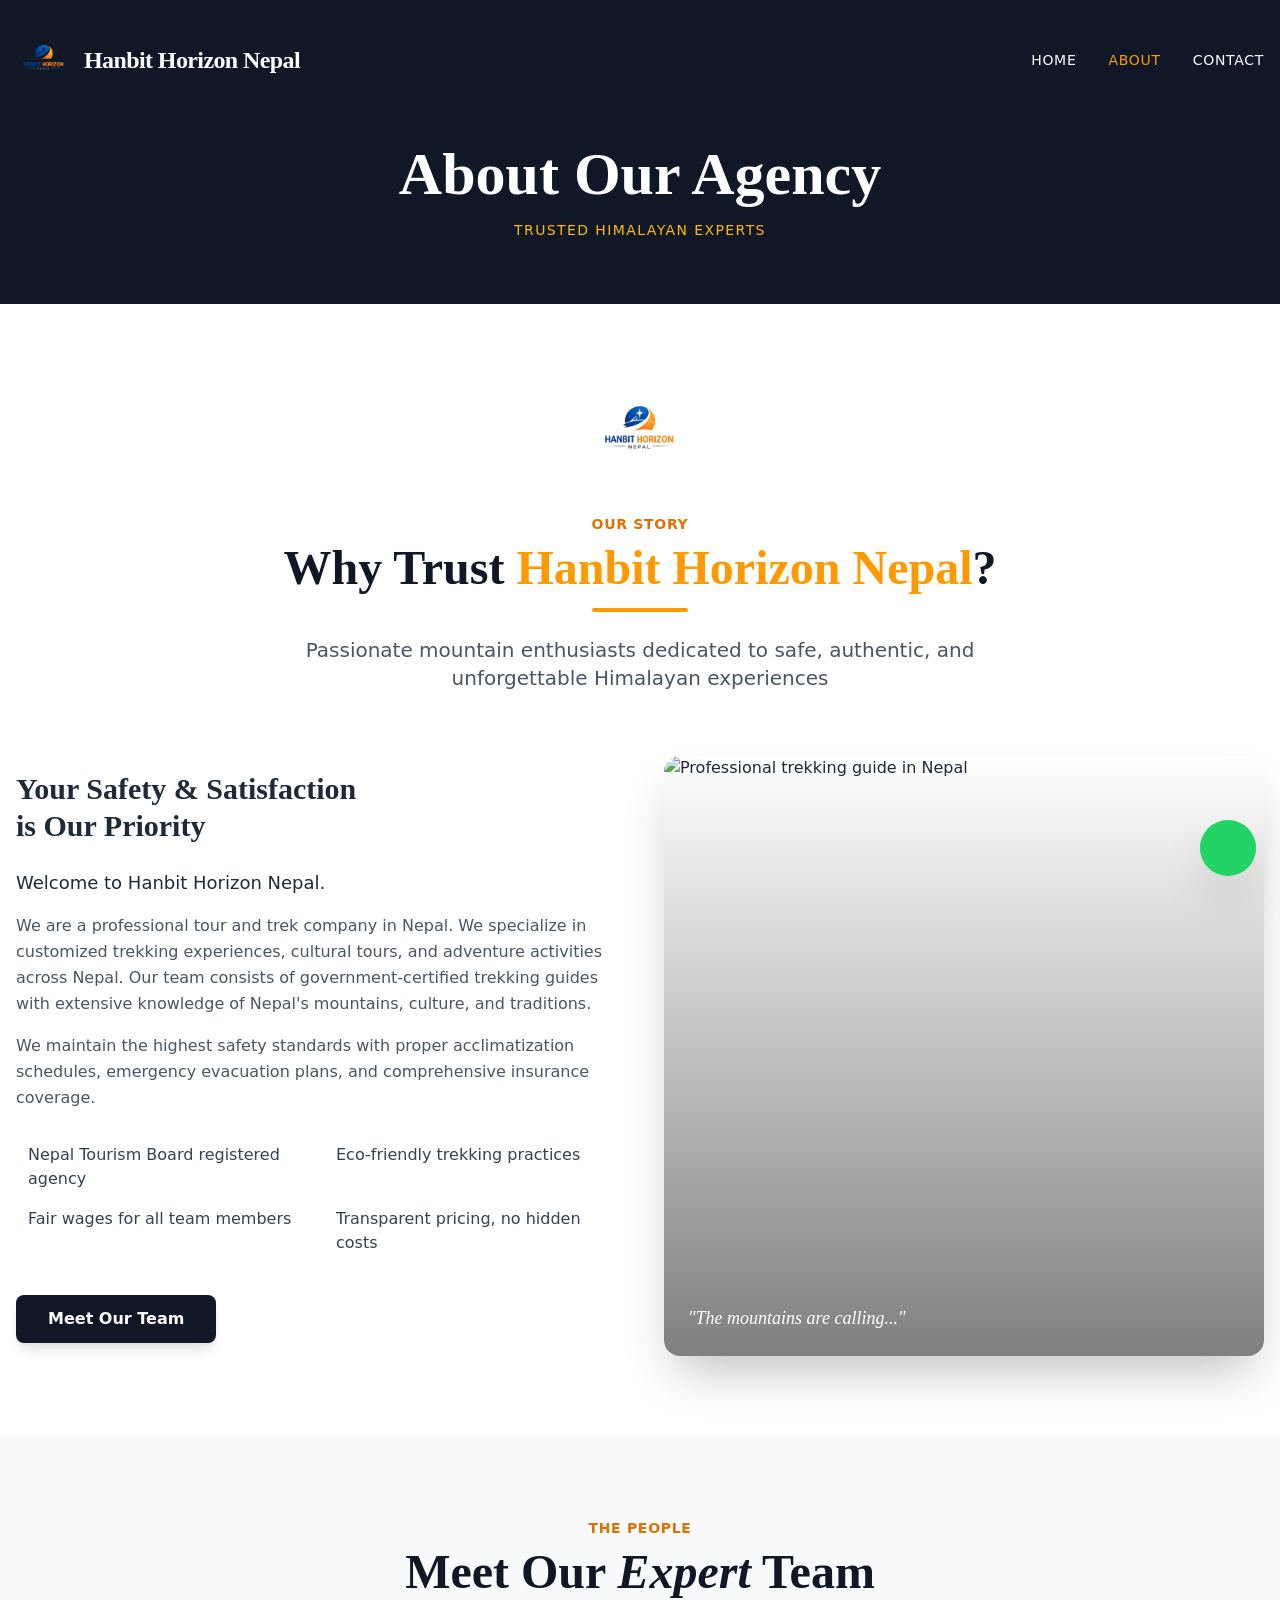
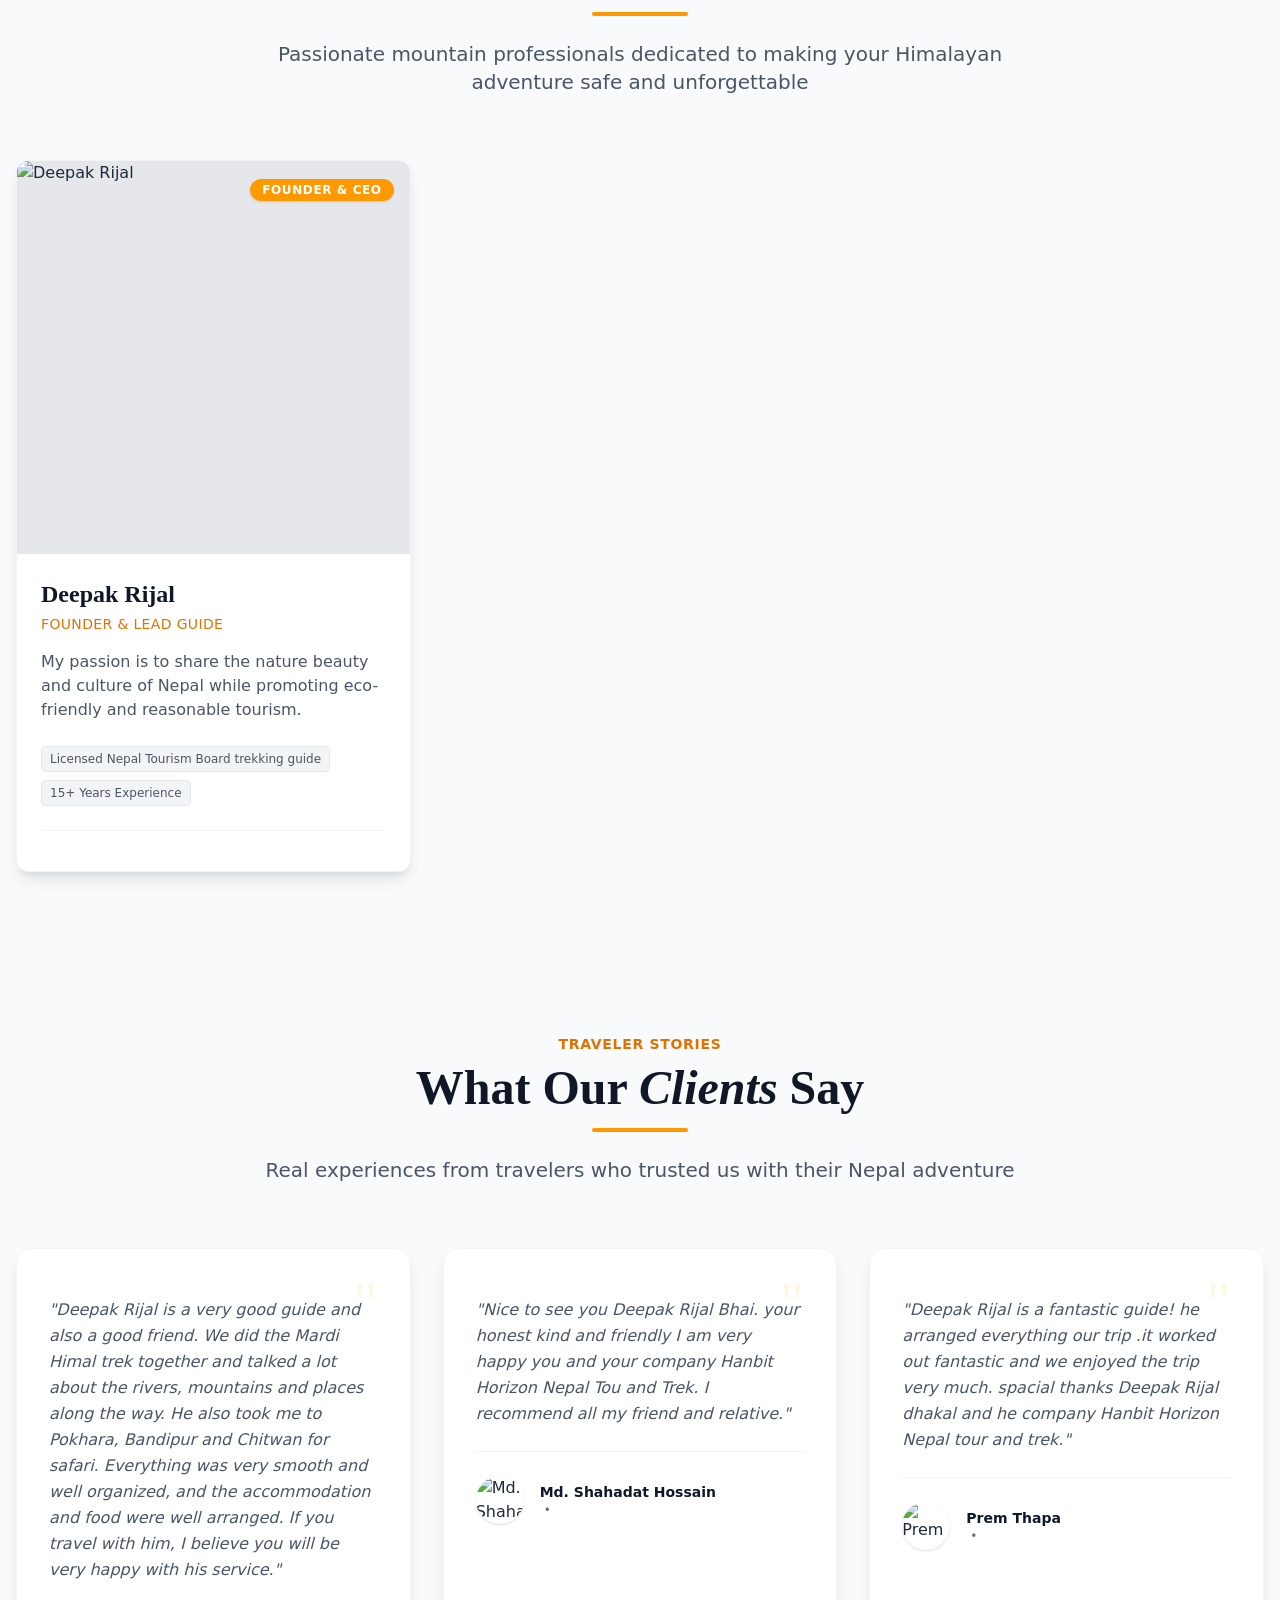
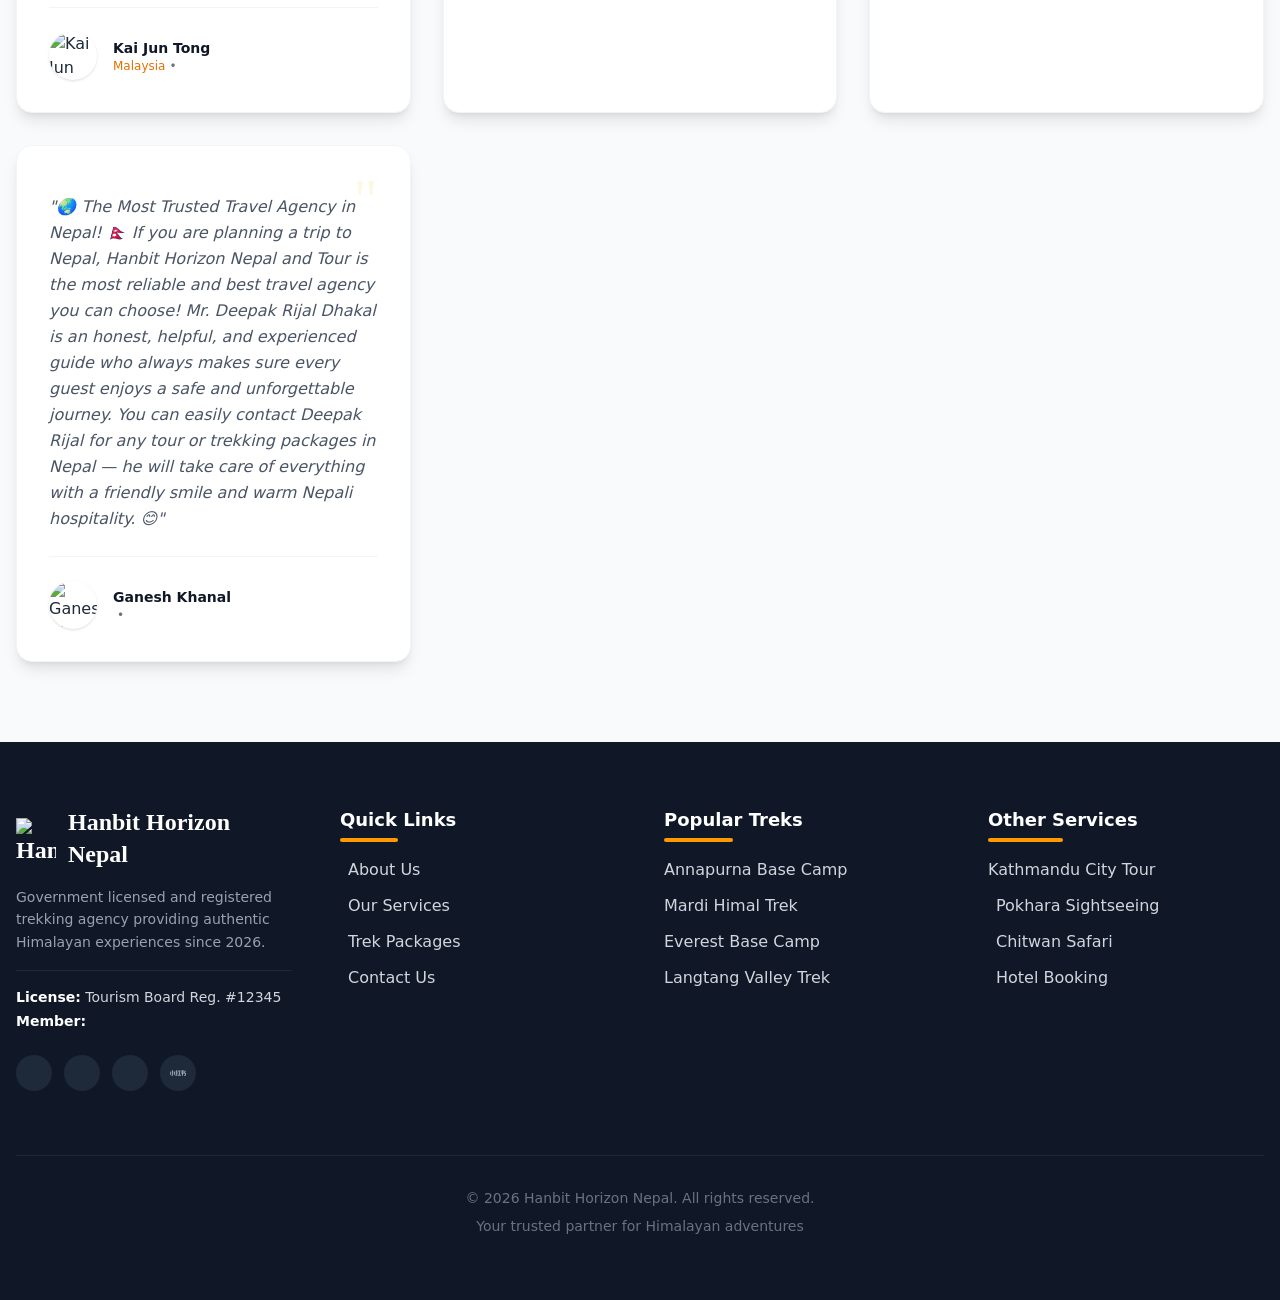
==== about/index.html @ 179a8dc1 "first commit" ====
<!doctype html>
<html lang="en" class="scroll-smooth">
  <head>
    <meta charset="UTF-8" />
    <meta name="viewport" content="width=device-width, initial-scale=1.0" />
    <meta
      name="description"
      content="Learn about Hanbit Horizon Nepal, our team of expert guides, and our commitment to safe, authentic Himalayan adventures."
    />
    <meta
      name="keywords"
      content="trekking Nepal, Himalayan trek, Nepal tour, Annapurna trek, Everest trek, adventure travel Nepal"
    />
            <!-- Font Awesome -->
    <link rel="stylesheet" href="https://cdnjs.cloudflare.com/ajax/libs/font-awesome/7.0.1/css/all.min.css" integrity="sha512-2SwdPD6INVrV/lHTZbO2nodKhrnDdJK9/kg2XD1r9uGqPo1cUbujc+IYdlYdEErWNu69gVcYgdxlmVmzTWnetw==" crossorigin="anonymous" referrerpolicy="no-referrer" />
    <meta name="author" content="Hanbit Horizon Nepal" />
    <title>
      About Us | Hanbit Horizon Nepal | Hanbit Horizon Nepal
    </title>
    <!-- Canonical URL -->
    <link rel="canonical" href="index.html" />
    <!-- Open Graph / Facebook -->
    <meta property="og:type" content="website" />
    <meta property="og:url" content="index.html" />
    <meta
      property="og:title"
      content="About Us | Hanbit Horizon Nepal | Hanbit Horizon Nepal"
    />
    <meta
      property="og:description"
      content="Learn about Hanbit Horizon Nepal, our team of expert guides, and our commitment to safe, authentic Himalayan adventures."
    />
    <meta property="og:image" content="../images/hero/homebanner.html" />
    <meta property="og:site_name" content="Hanbit Horizon Nepal" />
    <!-- Twitter -->
    <meta name="twitter:card" content="summary_large_image" />
    <meta name="twitter:url" content="index.html" />
    <meta
      name="twitter:title"
      content="About Us | Hanbit Horizon Nepal | Hanbit Horizon Nepal"
    />
    <meta
      name="twitter:description"
      content="Learn about Hanbit Horizon Nepal, our team of expert guides, and our commitment to safe, authentic Himalayan adventures."
    />
    <meta name="twitter:image" content="../images/hero/homebanner.html" />
    <!-- Font Awesome -->
    <link
      rel="stylesheet"
      href="../../cdnjs.cloudflare.com/ajax/libs/font-awesome/6.4.0/css/all.min.css"
    />
    <!-- Google Fonts -->
    <link rel="preconnect" href="https://fonts.googleapis.com/" />
    <link rel="preconnect" href="https://fonts.gstatic.com/" crossorigin />
    <link
      href="https://fonts.googleapis.com/css2?family=Playfair+Display:wght@700&amp;family=Poppins:wght@300;400;500;600;700&amp;display=swap"
      rel="stylesheet"
    />
    <!-- Favicon -->
    <link rel="icon" type="image/x-icon" href="../images/logo/favicon.ico" />
    <!-- Additional Meta Tags -->
    <meta name="robots" content="index, follow" />
    <meta name="googlebot" content="index, follow" />
    <!-- Geo Tags -->
    <meta name="geo.region" content="NP" />
    <meta name="geo.placename" content="Kathmandu, Nepal" />
    <meta property="article:author" content="Hanbit Horizon Nepal" />
    <!-- JSON-LD Structured Data -->
    <script type="application/ld+json">
    </script>
    <link rel="stylesheet" href="../assets/style.css" />
  </head>
  <body class="font-sans text-gray-800 antialiased">
      <nav
        id="mainNavbar"
        class="fixed top-0 w-full z-50 transition-all duration-300 bg-transparent text-white"
      >
        <div
          class="container mx-auto px-4 py-4 flex justify-between items-center"
        >
          <!-- Brand -->
          <a
            href="../index.html"
            class="flex items-center gap-3 group z-50 relative"
          >
            <img
              src="../images/logo/logo.png"
              alt="Hanbit Horizon Nepal"
              class="h-14 w-14 object-contain transition-transform group-hover:scale-105"
            />
            <span
              class="hidden sm:inline text-2xl font-serif font-bold tracking-tight"
              >Hanbit Horizon Nepal</span
            >
            <span class="sm:hidden text-2xl font-serif font-bold"
              >Hanbit Horizon Nepal</span
            >
          </a>
          <!-- Desktop Menu -->
          <div class="hidden lg:flex items-center space-x-8">
            <a
              href="../index.html"
              class="text-sm font-medium uppercase tracking-wider hover:text-amber-500 transition-colors relative group"
            >
              Home
              <span
                class="absolute -bottom-1 left-0 w-0 h-0.5 bg-amber-500 transition-all group-hover:w-full"
              ></span> </a
            ><a
              href="index.html"
              class="text-sm font-medium uppercase tracking-wider hover:text-amber-500 transition-colors relative group text-amber-500"
            >
              About
              <span
                class="absolute -bottom-1 left-0 w-0 h-0.5 bg-amber-500 transition-all group-hover:w-full"
              ></span> </a
            ><a
              href="../contact/index.html"
              class="text-sm font-medium uppercase tracking-wider hover:text-amber-500 transition-colors relative group"
            >
              Contact
              <span
                class="absolute -bottom-1 left-0 w-0 h-0.5 bg-amber-500 transition-all group-hover:w-full"
              ></span>
            </a>
            <!--<a href="/#contact" class="px-6 py-2.5 bg-amber-500 hover:bg-amber-600 text-white rounded-full font-semibold transition-all transform hover:scale-105 shadow-md text-sm flex items-center gap-2">-->
            <!--    <i class="fas fa-paper-plane text-xs"></i> Book Now-->
            <!--</a>-->
          </div>
          <!-- Mobile Toggle -->
          <button
            id="mobileMenuBtn"
            class="lg:hidden text-2xl focus:outline-none z-50 relative p-2"
            aria-label="Toggle menu"
          >
            <i
              class="fas fa-bars transition-transform duration-300"
              id="menuIcon"
            ></i>
          </button>
        </div>
        <!-- Mobile Menu Overlay -->
        <div
          id="mobileMenu"
          class="lg:hidden fixed inset-0 bg-white text-gray-900 z-40 flex flex-col justify-center items-center transition-all duration-300 transform translate-x-full opacity-0"
        >
          <div class="flex flex-col space-y-6 text-center">
            <a
              href="../index.html"
              class="mobile-link text-2xl font-serif font-bold hover:text-amber-600 transition-colors"
            >
              Home </a
            ><a
              href="index.html"
              class="mobile-link text-2xl font-serif font-bold hover:text-amber-600 transition-colors"
            >
              About </a
            ><a
              href="../contact/index.html"
              class="mobile-link text-2xl font-serif font-bold hover:text-amber-600 transition-colors"
            >
              Contact
            </a>
            <a
              href="../index.html#contact"
              class="mt-4 px-8 py-3 bg-amber-500 text-white rounded-full font-bold text-lg shadow-lg"
            >
              Book Your Trip
            </a>
          </div>
        </div>
      </nav>
    <script type="module">
      const e = document.getElementById("mainNavbar"),
        i = document.getElementById("mobileMenuBtn"),
        a = document.getElementById("mobileMenu"),
        s = document.getElementById("menuIcon"),
        d = document.querySelectorAll(".mobile-link");
      let t = !1;
      const n = () => {
        window.scrollY > 50
          ? (e?.classList.remove("bg-transparent", "text-white", "py-4"),
            e?.classList.add("bg-white", "text-gray-900", "shadow-md", "py-2"))
          : t ||
            (e?.classList.add("bg-transparent", "text-white", "py-4"),
            e?.classList.remove(
              "bg-white",
              "text-gray-900",
              "shadow-md",
              "py-2",
            ));
      };
      window.addEventListener("scroll", n);
      n();
      const l = () => {
        ((t = !t),
          t
            ? (a?.classList.remove("translate-x-full", "opacity-0"),
              s?.classList.remove("fa-bars"),
              s?.classList.add("fa-times"),
              (document.body.style.overflow = "hidden"),
              e?.classList.remove("text-white"),
              e?.classList.add("text-gray-900"))
            : (a?.classList.add("translate-x-full", "opacity-0"),
              s?.classList.add("fa-bars"),
              s?.classList.remove("fa-times"),
              (document.body.style.overflow = ""),
              n()));
      };
      i?.addEventListener("click", l);
      d.forEach((o) => {
        o.addEventListener("click", () => {
          t && l();
        });
      });
    </script>
    <main>
      <div class="pt-20 bg-gray-900">
        <div class="container mx-auto px-4 py-16 text-center">
          <h1 class="text-4xl md:text-6xl font-serif font-bold text-white mb-4">
            About Our Agency
          </h1>
          <p
            class="text-amber-400 font-medium uppercase tracking-widest text-sm"
          >
            Trusted Himalayan Experts
          </p>
        </div>
      </div>
      <section id="about" class="py-20 bg-white overflow-hidden">
        <div class="container mx-auto px-4">
          <!-- Logo -->
          <div class="flex justify-center mb-8">
            <img
              src="../images/logo/logo.png"
              alt="Hanbit Horizon Nepal"
              class="h-24 w-24 object-contain"
            />
          </div>
          <!-- Section Header -->
          <div class="text-center max-w-3xl mx-auto mb-16">
            <span
              class="text-amber-600 font-semibold tracking-wider uppercase text-sm"
              >Our Story</span
            >
            <h2
              class="text-4xl md:text-5xl font-serif font-bold text-gray-900 mt-2 mb-4"
            >
              Why Trust
              <em class="text-amber-500 not-italic"
                >Hanbit Horizon Nepal</em
              >?
            </h2>
            <div class="w-24 h-1 bg-amber-500 mx-auto rounded-full mb-6"></div>
            <p class="text-xl text-gray-600 font-light">
              Passionate mountain enthusiasts dedicated to safe, authentic, and
              unforgettable Himalayan experiences
            </p>
          </div>
          <div class="grid grid-cols-1 lg:grid-cols-2 gap-12 items-center">
            <!-- Content Side -->
            <div class="order-2 lg:order-1">
              <h3
                class="text-3xl font-serif font-bold text-gray-800 mb-6 leading-tight"
              >
                Your Safety & Satisfaction<br />is Our Priority
              </h3>
              <div class="space-y-4 text-gray-600 leading-relaxed">
                <p class="text-lg text-gray-800 font-medium">
                  Welcome to Hanbit Horizon Nepal.
                </p>
                <p>
                  We are a professional tour and trek company in Nepal. We
                  specialize in customized trekking experiences, cultural tours,
                  and adventure activities across Nepal. Our team consists of
                  government-certified trekking guides with extensive knowledge
                  of Nepal's mountains, culture, and traditions.
                </p>
                <p>
                  We maintain the highest safety standards with proper
                  acclimatization schedules, emergency evacuation plans, and
                  comprehensive insurance coverage.
                </p>
              </div>
              <ul class="mt-8 grid grid-cols-1 sm:grid-cols-2 gap-4">
                <li class="flex items-start gap-3">
                  <i class="fas fa-check-circle text-amber-500 mt-1"></i>
                  <span class="text-gray-700"
                    >Nepal Tourism Board registered agency</span
                  >
                </li>
                <li class="flex items-start gap-3">
                  <i class="fas fa-check-circle text-amber-500 mt-1"></i>
                  <span class="text-gray-700"
                    >Eco-friendly trekking practices</span
                  >
                </li>
                <li class="flex items-start gap-3">
                  <i class="fas fa-check-circle text-amber-500 mt-1"></i>
                  <span class="text-gray-700"
                    >Fair wages for all team members</span
                  >
                </li>
                <li class="flex items-start gap-3">
                  <i class="fas fa-check-circle text-amber-500 mt-1"></i>
                  <span class="text-gray-700"
                    >Transparent pricing, no hidden costs</span
                  >
                </li>
              </ul>
              <div class="mt-10">
                <a
                  href="#contact"
                  class="inline-block px-8 py-3 bg-gray-900 hover:bg-gray-800 text-white font-semibold rounded-lg transition-colors shadow-lg"
                >
                  Meet Our Team
                </a>
              </div>
            </div>
            <!-- Image Side -->
            <div class="order-1 lg:order-2 relative">
              <div
                class="relative rounded-2xl overflow-hidden shadow-2xl transform hover:scale-[1.02] transition-transform duration-500"
              >
                <img
                  src="../assets/unsplash.D_C4oZMA_Z1n2PRw.webp"
                  alt="Professional trekking guide in Nepal"
                  loading="lazy"
                  decoding="async"
                  fetchpriority="auto"
                  width="2268"
                  height="2268"
                  class="w-full h-auto object-cover"
                />
                <div
                  class="absolute inset-0 bg-gradient-to-t from-black/50 to-transparent"
                ></div>
                <div class="absolute bottom-6 left-6 text-white">
                  <p class="font-serif italic text-lg">
                    "The mountains are calling..."
                  </p>
                </div>
              </div>
              <!-- Decorative element -->
              <div
                class="absolute -bottom-6 -right-6 w-full h-full border-2 border-amber-500/30 rounded-2xl -z-10 hidden md:block"
              ></div>
            </div>
          </div>
        </div>
      </section>
      <section class="py-20 bg-gray-50">
        <div class="container mx-auto px-4">
          <!-- Section Header -->
          <div class="text-center max-w-3xl mx-auto mb-16">
            <span
              class="text-amber-600 font-semibold tracking-wider uppercase text-sm"
              >The People</span
            >
            <h2
              class="text-4xl md:text-5xl font-serif font-bold text-gray-900 mt-2 mb-4"
            >
              Meet Our <em>Expert</em> Team
            </h2>
            <div class="w-24 h-1 bg-amber-500 mx-auto rounded-full mb-6"></div>
            <p class="text-xl text-gray-600 font-light">
              Passionate mountain professionals dedicated to making your
              Himalayan adventure safe and unforgettable
            </p>
          </div>
          <div
            class="grid grid-cols-1 md:grid-cols-2 lg:grid-cols-3 gap-8 justify-center"
          >
            <div
              class="bg-white rounded-xl shadow-lg hover:shadow-xl transition-shadow duration-300 overflow-hidden group border border-gray-100 relative flex flex-col"
            >
              <div class="absolute top-4 right-4 z-10">
                <span
                  class="bg-amber-500 text-white text-xs font-bold px-3 py-1 rounded-full uppercase tracking-wider shadow-sm"
                >
                  Founder & CEO
                </span>
              </div>
              <div class="aspect-w-3 aspect-h-4 overflow-hidden bg-gray-200">
                <img
                  src="../assets/Deepak Rijal_2.BFfu81K6_1JbOSF.webp"
                  srcset="
                    /assets/Deepak Rijal_2.BFfu81K6_2c8Fli.webp 400w,
                    /assets/Deepak Rijal_2.BFfu81K6_ZmnHvX.webp 600w,
                    /assets/Deepak Rijal_2.BFfu81K6_29h2pH.webp 800w
                  "
                  alt="Deepak Rijal"
                  loading="lazy"
                  sizes="(max-width: 768px) 100vw, (max-width: 1024px) 50vw, 33vw"
                  decoding="async"
                  fetchpriority="auto"
                  width="1138"
                  height="1138"
                  class="w-full h-full object-cover object-top transform group-hover:scale-105 transition-transform duration-500"
                />
              </div>
              <div class="p-6 flex-grow flex flex-col">
                <div class="mb-4">
                  <h4 class="text-2xl font-serif font-bold text-gray-900 mb-1">
                    Deepak Rijal
                  </h4>
                  <p
                    class="text-amber-600 font-medium text-sm uppercase tracking-wide"
                  >
                    Founder &amp; Lead Guide
                  </p>
                </div>
                <div class="prose prose-sm text-gray-600 mb-6 flex-grow">
                  <!-- Rendering the markdown body content if possible, or just using raw body if it's simple text. 
                                  Note: member.body is raw string in Content Collections. 
                                  If it needs rendering, we usually use <Content /> component, 
                                  but for simple bio text this works or we can slice it. -->
                  <p class="line-clamp-4">
                    My passion is to share the nature beauty and culture of
                    Nepal while promoting eco-friendly and reasonable tourism.
                  </p>
                </div>
                <div class="flex flex-wrap gap-2 mb-6">
                  <span
                    class="bg-gray-100 text-gray-600 text-xs px-2 py-1 rounded border border-gray-200"
                  >
                    Licensed Nepal Tourism Board trekking guide </span
                  ><span
                    class="bg-gray-100 text-gray-600 text-xs px-2 py-1 rounded border border-gray-200"
                  >
                    15+ Years Experience
                  </span>
                </div>
                <div class="flex gap-4 pt-4 border-t border-gray-100 mt-auto">
                  <a
                    href="mailto:Deepak Rijaldha9@gmail.com"
                    title="Email"
                    aria-label="Email"
                    class="text-gray-400 hover:text-amber-500 transition-colors"
                  >
                    <i class="fas fa-envelope text-lg"></i>
                  </a>
                  <a
                    href="https://facebook.com/Deepak Rijal.dhakal.10"
                    title="Facebook"
                    aria-label="Facebook"
                    target="_blank"
                    rel="noopener noreferrer"
                    class="text-gray-400 hover:text-blue-600 transition-colors"
                  >
                    <i class="fab fa-facebook-f text-lg"></i>
                  </a>
                  <a
                    href="https://wa.me/+9745988610"
                    title="WhatsApp"
                    aria-label="WhatsApp"
                    target="_blank"
                    rel="noopener noreferrer"
                    class="text-gray-400 hover:text-green-500 transition-colors"
                  >
                    <i class="fab fa-whatsapp text-lg"></i>
                  </a>
                </div>
              </div>
            </div>
          </div>
        </div>
      </section>
      <section class="py-20 bg-gray-50">
        <div class="container mx-auto px-4">
          <!-- Section Header -->
          <div class="text-center max-w-3xl mx-auto mb-16">
            <span
              class="text-amber-600 font-semibold tracking-wider uppercase text-sm"
              >Traveler Stories</span
            >
            <h2
              class="text-4xl md:text-5xl font-serif font-bold text-gray-900 mt-2 mb-4"
            >
              What Our <em>Clients</em> Say
            </h2>
            <div class="w-24 h-1 bg-amber-500 mx-auto rounded-full mb-6"></div>
            <p class="text-xl text-gray-600 font-light">
              Real experiences from travelers who trusted us with their Nepal
              adventure
            </p>
          </div>
          <div class="grid grid-cols-1 md:grid-cols-2 lg:grid-cols-3 gap-8">
            <div
              class="bg-white p-8 rounded-2xl shadow-lg border border-gray-100 relative"
            >
              <!-- Quote Icon Background -->
              <div
                class="absolute top-6 right-8 text-6xl text-amber-100 font-serif opacity-50 select-none"
              >
                "
              </div>
              <div class="flex text-amber-400 mb-4 text-sm">
                <i class="fas fa-star"></i><i class="fas fa-star"></i
                ><i class="fas fa-star"></i><i class="fas fa-star"></i
                ><i class="fas fa-star"></i>
              </div>
              <p
                class="text-gray-600 italic mb-6 relative z-10 leading-relaxed"
              >
                "Deepak Rijal is a very good guide and also a good friend. We did the
                Mardi Himal trek together and talked a lot about the rivers,
                mountains and places along the way. He also took me to Pokhara,
                Bandipur and Chitwan for safari. Everything was very smooth and
                well organized, and the accommodation and food were well
                arranged. If you travel with him, I believe you will be very
                happy with his service."
              </p>
              <div
                class="flex items-center gap-4 mt-auto pt-6 border-t border-gray-100"
              >
                <img
                  src="../assets/kaijuntong.BIpxFyAK_13HfTY.webp"
                  alt="Kai Jun Tong"
                  loading="lazy"
                  decoding="async"
                  fetchpriority="auto"
                  width="48"
                  height="48"
                  class="w-12 h-12 rounded-full object-cover shadow-sm"
                />
                <div>
                  <h5 class="font-bold text-gray-900 text-sm">Kai Jun Tong</h5>
                  <div
                    class="text-xs text-gray-500 flex flex-col sm:flex-row sm:gap-1"
                  >
                    <span class="font-medium text-amber-600">Malaysia</span>
                    <span class="hidden sm:inline">•</span> <span></span>
                  </div>
                </div>
              </div>
            </div>
            <div
              class="bg-white p-8 rounded-2xl shadow-lg border border-gray-100 relative"
            >
              <!-- Quote Icon Background -->
              <div
                class="absolute top-6 right-8 text-6xl text-amber-100 font-serif opacity-50 select-none"
              >
                "
              </div>
              <div class="flex text-amber-400 mb-4 text-sm">
                <i class="fas fa-star"></i><i class="fas fa-star"></i
                ><i class="fas fa-star"></i><i class="fas fa-star"></i
                ><i class="fas fa-star"></i>
              </div>
              <p
                class="text-gray-600 italic mb-6 relative z-10 leading-relaxed"
              >
                "Nice to see you Deepak Rijal Bhai. your honest kind and friendly I am
                very happy you and your company Hanbit Horizon Nepal Tou and Trek. I
                recommend all my friend and relative."
              </p>
              <div
                class="flex items-center gap-4 mt-auto pt-6 border-t border-gray-100"
              >
                <img
                  src="../assets/md-shahadat-hossain.BD6EuBiX_Zt4zwo.webp"
                  alt="Md. Shahadat Hossain"
                  loading="lazy"
                  decoding="async"
                  fetchpriority="auto"
                  width="48"
                  height="48"
                  class="w-12 h-12 rounded-full object-cover shadow-sm"
                />
                <div>
                  <h5 class="font-bold text-gray-900 text-sm">
                    Md. Shahadat Hossain
                  </h5>
                  <div
                    class="text-xs text-gray-500 flex flex-col sm:flex-row sm:gap-1"
                  >
                    <span class="font-medium text-amber-600"></span>
                    <span class="hidden sm:inline">•</span> <span></span>
                  </div>
                </div>
              </div>
            </div>
            <div
              class="bg-white p-8 rounded-2xl shadow-lg border border-gray-100 relative"
            >
              <!-- Quote Icon Background -->
              <div
                class="absolute top-6 right-8 text-6xl text-amber-100 font-serif opacity-50 select-none"
              >
                "
              </div>
              <div class="flex text-amber-400 mb-4 text-sm">
                <i class="fas fa-star"></i><i class="fas fa-star"></i
                ><i class="fas fa-star"></i><i class="fas fa-star"></i
                ><i class="fas fa-star"></i>
              </div>
              <p
                class="text-gray-600 italic mb-6 relative z-10 leading-relaxed"
              >
                "Deepak Rijal is a fantastic guide! he arranged everything our trip
                .it worked out fantastic and we enjoyed the trip very much.
                spacial thanks Deepak Rijal dhakal and he company Hanbit Horizon Nepal tour and
                trek."
              </p>
              <div
                class="flex items-center gap-4 mt-auto pt-6 border-t border-gray-100"
              >
                <img
                  src="../assets/prem-thapa.BXNmWXFy_2jAdTW.webp"
                  alt="Prem Thapa"
                  loading="lazy"
                  decoding="async"
                  fetchpriority="auto"
                  width="48"
                  height="48"
                  class="w-12 h-12 rounded-full object-cover shadow-sm"
                />
                <div>
                  <h5 class="font-bold text-gray-900 text-sm">Prem Thapa</h5>
                  <div
                    class="text-xs text-gray-500 flex flex-col sm:flex-row sm:gap-1"
                  >
                    <span class="font-medium text-amber-600"></span>
                    <span class="hidden sm:inline">•</span> <span></span>
                  </div>
                </div>
              </div>
            </div>
            <div
              class="bg-white p-8 rounded-2xl shadow-lg border border-gray-100 relative"
            >
              <!-- Quote Icon Background -->
              <div
                class="absolute top-6 right-8 text-6xl text-amber-100 font-serif opacity-50 select-none"
              >
                "
              </div>
              <div class="flex text-amber-400 mb-4 text-sm">
                <i class="fas fa-star"></i><i class="fas fa-star"></i
                ><i class="fas fa-star"></i><i class="fas fa-star"></i
                ><i class="fas fa-star"></i>
              </div>
              <p
                class="text-gray-600 italic mb-6 relative z-10 leading-relaxed"
              >
                "🌏 The Most Trusted Travel Agency in Nepal! 🇳🇵 If you are
                planning a trip to Nepal, Hanbit Horizon Nepal and Tour is the most
                reliable and best travel agency you can choose! Mr. Deepak Rijal
                Dhakal is an honest, helpful, and experienced guide who always
                makes sure every guest enjoys a safe and unforgettable journey.
                You can easily contact Deepak Rijal for any tour or trekking packages
                in Nepal — he will take care of everything with a friendly smile
                and warm Nepali hospitality. 😊"
              </p>
              <div
                class="flex items-center gap-4 mt-auto pt-6 border-t border-gray-100"
              >
                <img
                  src="../assets/ganesh-khanal.evT8bAEs_Z1KfAw7.webp"
                  alt="Ganesh Khanal"
                  loading="lazy"
                  decoding="async"
                  fetchpriority="auto"
                  width="48"
                  height="48"
                  class="w-12 h-12 rounded-full object-cover shadow-sm"
                />
                <div>
                  <h5 class="font-bold text-gray-900 text-sm">Ganesh Khanal</h5>
                  <div
                    class="text-xs text-gray-500 flex flex-col sm:flex-row sm:gap-1"
                  >
                    <span class="font-medium text-amber-600"></span>
                    <span class="hidden sm:inline">•</span> <span></span>
                  </div>
                </div>
              </div>
            </div>
          </div>
        </div>
      </section>
    </main>
    <footer class="bg-gray-900 text-gray-300 py-16">
      <div class="container mx-auto px-4">
        <div class="grid grid-cols-1 md:grid-cols-2 lg:grid-cols-4 gap-12">
          <!-- Brand Column -->
          <div class="space-y-4">
            <div
              class="text-2xl font-serif font-bold text-white flex items-center gap-3"
            >
              <img
                src="./images/logo/logo.png"
                alt="Hanbit Horizon Nepal Logo"
                loading="lazy"
                decoding="async"
                fetchpriority="auto"
                width="40"
                height="40"
                class="w-10 h-10 object-contain"
              />
              Hanbit Horizon Nepal
            </div>
            <p class="text-sm leading-relaxed text-gray-400">
              Government licensed and registered trekking agency providing
              authentic Himalayan experiences since 2026.
            </p>
            <div class="pt-4 border-t border-gray-800">
              <p class="mb-1 text-sm">
                <strong class="text-white">License:</strong> Tourism Board Reg.
                #12345
              </p>
              <p class="mb-0 text-sm">
                <strong class="text-white">Member:</strong>
              </p>
            </div>
            <div class="flex items-center gap-3 pt-2">
              <a
                href="https://web.facebook.com/deepak.rijal.1428/"
                target="_blank"
                rel="noopener noreferrer"
                class="w-9 h-9 rounded-full bg-gray-800 hover:bg-blue-600 flex items-center justify-center text-gray-400 hover:text-white transition-all"
                aria-label="Facebook"
              >
                <i class="fab fa-facebook-f text-sm"></i>
              </a>
              <a
                href="https://www.instagram.com/Deepak Rijaldha2003?igsh=MTV4NDBuMGpjcmd5cQ=="
                target="_blank"
                rel="noopener noreferrer"
                class="w-9 h-9 rounded-full bg-gray-800 hover:bg-pink-600 flex items-center justify-center text-gray-400 hover:text-white transition-all"
                aria-label="Instagram"
              >
                <i class="fab fa-instagram text-sm"></i>
              </a>
              <a
                href="https://www.youtube.com/@Deepak Rijaldhakal2515"
                target="_blank"
                rel="noopener noreferrer"
                class="w-9 h-9 rounded-full bg-gray-800 hover:bg-red-600 flex items-center justify-center text-gray-400 hover:text-white transition-all"
                aria-label="YouTube"
              >
                <i class="fab fa-youtube text-sm"></i>
              </a>
              <a
                href="https://xhslink.com/m/3EOQqqjv7Yf"
                target="_blank"
                rel="noopener noreferrer"
                class="w-9 h-9 rounded-full bg-gray-800 hover:bg-red-600 flex items-center justify-center text-gray-400 hover:text-white transition-all"
                aria-label="RedNote (小红书)"
              >
                <svg viewBox="0 0 24 24" fill="currentColor" class="w-4 h-4">
                  <path
                    d="M22.405 9.879c.002.016.01.02.07.019h.725a.797.797 0 0 0 .78-.972.794.794 0 0 0-.884-.618.795.795 0 0 0-.692.794c0 .101-.002.666.001.777zm-11.509 4.808c-.203.001-1.353.004-1.685.003a2.528 2.528 0 0 1-.766-.126.025.025 0 0 0-.03.014L7.7 16.127a.025.025 0 0 0 .01.032c.111.06.336.124.495.124.66.01 1.32.002 1.981 0 .01 0 .02-.006.023-.015l.712-1.545a.025.025 0 0 0-.024-.036zM.477 9.91c-.071 0-.076.002-.076.01a.834.834 0 0 0-.01.08c-.027.397-.038.495-.234 3.06-.012.24-.034.389-.135.607-.026.057-.033.042.003.112.046.092.681 1.523.787 1.74.008.015.011.02.017.02.008 0 .033-.026.047-.044.147-.187.268-.391.371-.606.306-.635.44-1.325.486-1.706.014-.11.021-.22.03-.33l.204-2.616.022-.293c.003-.029 0-.033-.03-.034zm7.203 3.757a1.427 1.427 0 0 1-.135-.607c-.004-.084-.031-.39-.235-3.06a.443.443 0 0 0-.01-.082c-.004-.011-.052-.008-.076-.008h-1.48c-.03.001-.034.005-.03.034l.021.293c.076.982.153 1.964.233 2.946.05.4.186 1.085.487 1.706.103.215.223.419.37.606.015.018.037.051.048.049.02-.003.742-1.642.804-1.765.036-.07.03-.055.003-.112zm3.861-.913h-.872a.126.126 0 0 1-.116-.178l1.178-2.625a.025.025 0 0 0-.023-.035l-1.318-.003a.148.148 0 0 1-.135-.21l.876-1.954a.025.025 0 0 0-.023-.035h-1.56c-.01 0-.02.006-.024.015l-.926 2.068c-.085.169-.314.634-.399.938a.534.534 0 0 0-.02.191.46.46 0 0 0 .23.378.981.981 0 0 0 .46.119h.59c.041 0-.688 1.482-.834 1.972a.53.53 0 0 0-.023.172.465.465 0 0 0 .23.398c.15.092.342.12.475.12l1.66-.001c.01 0 .02-.006.023-.015l.575-1.28a.025.025 0 0 0-.024-.035zm-6.93-4.937H3.1a.032.032 0 0 0-.034.033c0 1.048-.01 2.795-.01 6.829 0 .288-.269.262-.28.262h-.74c-.04.001-.044.004-.04.047.001.037.465 1.064.555 1.263.01.02.03.033.051.033.157.003.767.009.938-.014.153-.02.3-.06.438-.132.3-.156.49-.419.595-.765.052-.172.075-.353.075-.533.002-2.33 0-4.66-.007-6.991a.032.032 0 0 0-.032-.032zm11.784 6.896c0-.014-.01-.021-.024-.022h-1.465c-.048-.001-.049-.002-.05-.049v-4.66c0-.072-.005-.07.07-.07h.863c.08 0 .075.004.075-.074V8.393c0-.082.006-.076-.08-.076h-3.5c-.064 0-.075-.006-.075.073v1.445c0 .083-.006.077.08.077h.854c.075 0 .07-.004.07.07v4.624c0 .095.008.084-.085.084-.37 0-1.11-.002-1.304 0-.048.001-.06.03-.06.03l-.697 1.519s-.014.025-.008.036c.006.01.013.008.058.008 1.748.003 3.495.002 5.243.002.03-.001.034-.006.035-.033v-1.539zm4.177-3.43c0 .013-.007.023-.02.024-.346.006-.692.004-1.037.004-.014-.002-.022-.01-.022-.024-.005-.434-.007-.869-.01-1.303 0-.072-.006-.071.07-.07l.733-.003c.041 0 .081.002.12.015.093.025.16.107.165.204.006.431.002 1.153.001 1.153zm2.67.244a1.953 1.953 0 0 0-.883-.222h-.18c-.04-.001-.04-.003-.042-.04V10.21c0-.132-.007-.263-.025-.394a1.823 1.823 0 0 0-.153-.53 1.533 1.533 0 0 0-.677-.71 2.167 2.167 0 0 0-1-.258c-.153-.003-.567 0-.72 0-.07 0-.068.004-.068-.065V7.76c0-.031-.01-.041-.046-.039H17.93s-.016 0-.023.007c-.006.006-.008.012-.008.023v.546c-.008.036-.057.015-.082.022h-.95c-.022.002-.028.008-.03.032v1.481c0 .09-.004.082.082.082h.913c.082 0 .072.128.072.128V11.19s.003.117-.06.117h-1.482c-.068 0-.06.082-.06.082v1.445s-.01.068.064.068h1.457c.082 0 .076-.006.076.079v3.225c0 .088-.007.081.082.081h1.43c.09 0 .082.007.082-.08v-3.27c0-.029.006-.035.033-.035l2.323-.003c.098 0 .191.02.28.061a.46.46 0 0 1 .274.407c.008.395.003.79.003 1.185 0 .259-.107.367-.33.367h-1.218c-.023.002-.029.008-.028.033.184.437.374.871.57 1.303a.045.045 0 0 0 .04.026c.17.005.34.002.51.003.15-.002.517.004.666-.01a2.03 2.03 0 0 0 .408-.075c.59-.18.975-.698.976-1.313v-1.981c0-.128-.01-.254-.034-.38 0 .078-.029-.641-.724-.998z"
                  ></path>
                </svg>
              </a>
            </div>
          </div>
          <!-- Quick Links -->
          <div>
            <h5 class="text-white font-bold text-lg mb-6 relative inline-block">
              Quick Links
              <span
                class="absolute -bottom-2 left-0 w-1/2 h-1 bg-amber-500 rounded-full"
              ></span>
            </h5>
            <ul class="space-y-3">
              <li>
                <a
                  href="index.html#about"
                  class="hover:text-amber-500 transition-colors flex items-center gap-2 group"
                >
                  <i
                    class="fas fa-chevron-right text-xs text-amber-500 group-hover:translate-x-1 transition-transform"
                  ></i>
                  About Us
                </a>
              </li>
              <li>
                <a
                  href="index.html#services"
                  class="hover:text-amber-500 transition-colors flex items-center gap-2 group"
                >
                  <i
                    class="fas fa-chevron-right text-xs text-amber-500 group-hover:translate-x-1 transition-transform"
                  ></i>
                  Our Services
                </a>
              </li>
              <li>
                <a
                  href="packages/index.html"
                  class="hover:text-amber-500 transition-colors flex items-center gap-2 group"
                >
                  <i
                    class="fas fa-chevron-right text-xs text-amber-500 group-hover:translate-x-1 transition-transform"
                  ></i>
                  Trek Packages
                </a>
              </li>
              <li>
                <a
                  href="index.html#contact"
                  class="hover:text-amber-500 transition-colors flex items-center gap-2 group"
                >
                  <i
                    class="fas fa-chevron-right text-xs text-amber-500 group-hover:translate-x-1 transition-transform"
                  ></i>
                  Contact Us
                </a>
              </li>
            </ul>
          </div>
          <!-- Popular Treks -->
          <div>
            <h5 class="text-white font-bold text-lg mb-6 relative inline-block">
              Popular Treks
              <span
                class="absolute -bottom-2 left-0 w-1/2 h-1 bg-amber-500 rounded-full"
              ></span>
            </h5>
            <ul class="space-y-3">
              <li>
                  <i
                    class="fas fa-chevron-right text-xs text-amber-500 group-hover:translate-x-1 transition-transform"
                  ></i>
                  Annapurna Base Camp
                </a>
              </li>
              <li>
                  <i
                    class="fas fa-chevron-right text-xs text-amber-500 group-hover:translate-x-1 transition-transform"
                  ></i>
                  Mardi Himal Trek
                </a>
              </li>
              <li>
                  <i
                    class="fas fa-chevron-right text-xs text-amber-500 group-hover:translate-x-1 transition-transform"
                  ></i>
                  Everest Base Camp
                </a>
              </li>
              <li>
                  <i
                    class="fas fa-chevron-right text-xs text-amber-500 group-hover:translate-x-1 transition-transform"
                  ></i>
                  Langtang Valley Trek
                </a>
              </li>
            </ul>
          </div>
          <!-- Other Services -->
          <div>
            <h5 class="text-white font-bold text-lg mb-6 relative inline-block">
              Other Services
              <span
                class="absolute -bottom-2 left-0 w-1/2 h-1 bg-amber-500 rounded-full"
              ></span>
            </h5>
            <ul class="space-y-3">
              <li>
                  <i
                    class="fas fa-chevron-right text-xs text-amber-500 group-hover:translate-x-1 transition-transform"
                  ></i>
                  Kathmandu City Tour
                </a>
              </li>
              <li>
                <a
                  href="#"
                  class="hover:text-amber-500 transition-colors flex items-center gap-2 group"
                >
                  <i
                    class="fas fa-chevron-right text-xs text-amber-500 group-hover:translate-x-1 transition-transform"
                  ></i>
                  Pokhara Sightseeing
                </a>
              </li>
              <li>
                <a
                  href="#"
                  class="hover:text-amber-500 transition-colors flex items-center gap-2 group"
                >
                  <i
                    class="fas fa-chevron-right text-xs text-amber-500 group-hover:translate-x-1 transition-transform"
                  ></i>
                  Chitwan Safari
                </a>
              </li>
              <li>
                <a
                  href="#"
                  class="hover:text-amber-500 transition-colors flex items-center gap-2 group"
                >
                  <i
                    class="fas fa-chevron-right text-xs text-amber-500 group-hover:translate-x-1 transition-transform"
                  ></i>
                  Hotel Booking
                </a>
              </li>
            </ul>
          </div>
        </div>
        <div
          class="mt-16 pt-8 border-t border-gray-800 text-center text-sm text-gray-500"
        >
          <p class="mb-2">
            &copy; 2026 Hanbit Horizon Nepal. All rights reserved.
          </p>
          <p>Your trusted partner for Himalayan adventures</p>
        </div>
      </div>
    </footer>
    <a
      href="https://wa.me/+9745988610?text=Hello%20Snow%20Safari%20Trek!%20I'm%20interested%20in%20your%20trekking%20packages."
      class="fixed bottom-6 right-6 z-50 bg-[#25D366] text-white w-14 h-14 rounded-full flex items-center justify-center text-3xl shadow-2xl hover:bg-[#128C7E] hover:scale-110 transition-all duration-300 group"
      target="_blank"
      rel="noopener noreferrer"
      title="Chat on WhatsApp"
      aria-label="Chat on WhatsApp"
    >
      <i class="fab fa-whatsapp"></i>
      <!-- Ripple Effect -->
      <span
        class="absolute inset-0 rounded-full bg-[#25D366] opacity-40 animate-ping -z-10 group-hover:hidden"
      ></span>
    </a>
    <script type="module">
      document.querySelectorAll('a[href^="#"]').forEach((r) => {
        r.addEventListener("click", function (o) {
          o.preventDefault();
          const t = this.getAttribute("href");
          if (t === "#") return;
          const e = document.querySelector(t);
          e && e.scrollIntoView({ behavior: "smooth", block: "start" });
        });
      });
    </script>
    <script
      defer
      src="https://static.cloudflareinsights.com/beacon.min.js/v8c78df7c7c0f484497ecbca7046644da1771523124516"
      integrity="sha512-8DS7rgIrAmghBFwoOTujcf6D9rXvH8xm8JQ1Ja01h9QX8EzXldiszufYa4IFfKdLUKTTrnSFXLDkUEOTrZQ8Qg=="
      data-cf-beacon='{"version":"2024.11.0","token":"e0eee8688ee34ce688256624d9ede4c5","r":1,"server_timing":{"name":{"cfCacheStatus":true,"cfEdge":true,"cfExtPri":true,"cfL4":true,"cfOrigin":true,"cfSpeedBrain":true},"location_startswith":null}}'
      crossorigin="anonymous"
    ></script>
  </body>
</html>
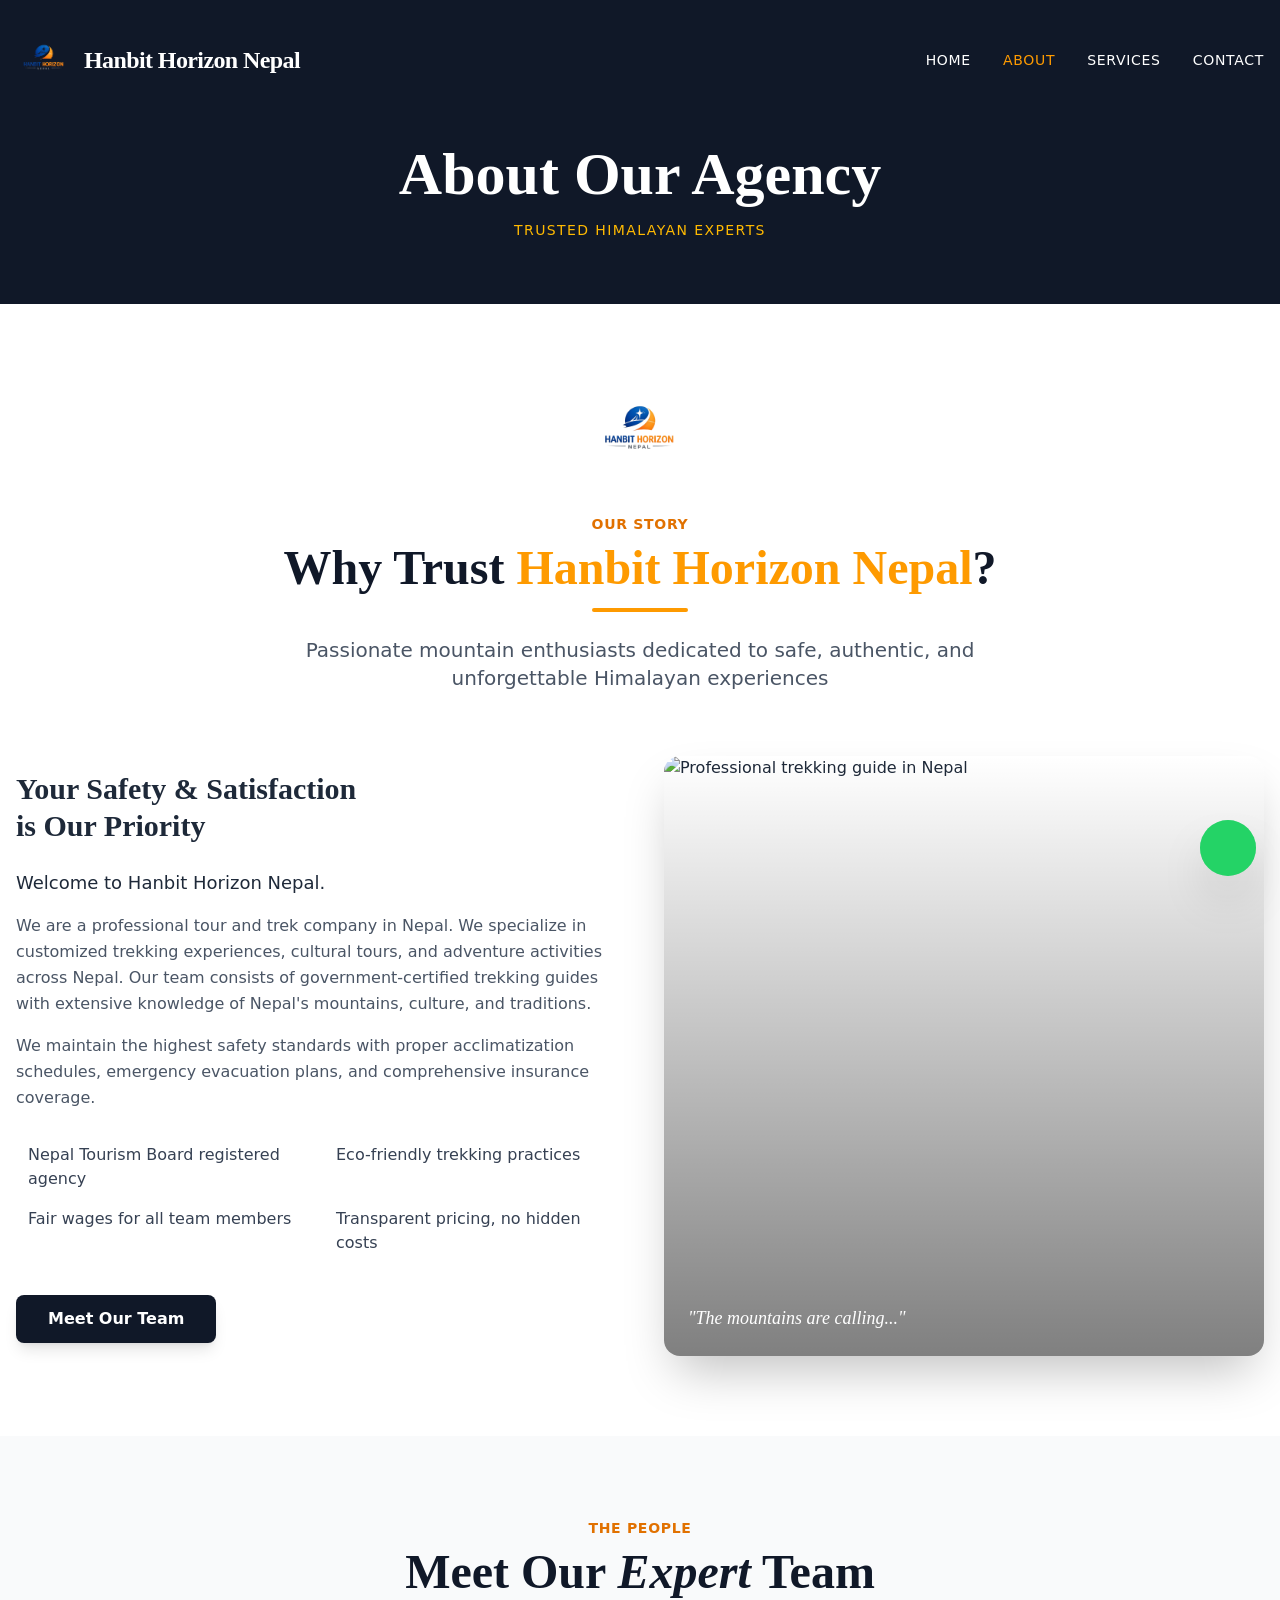
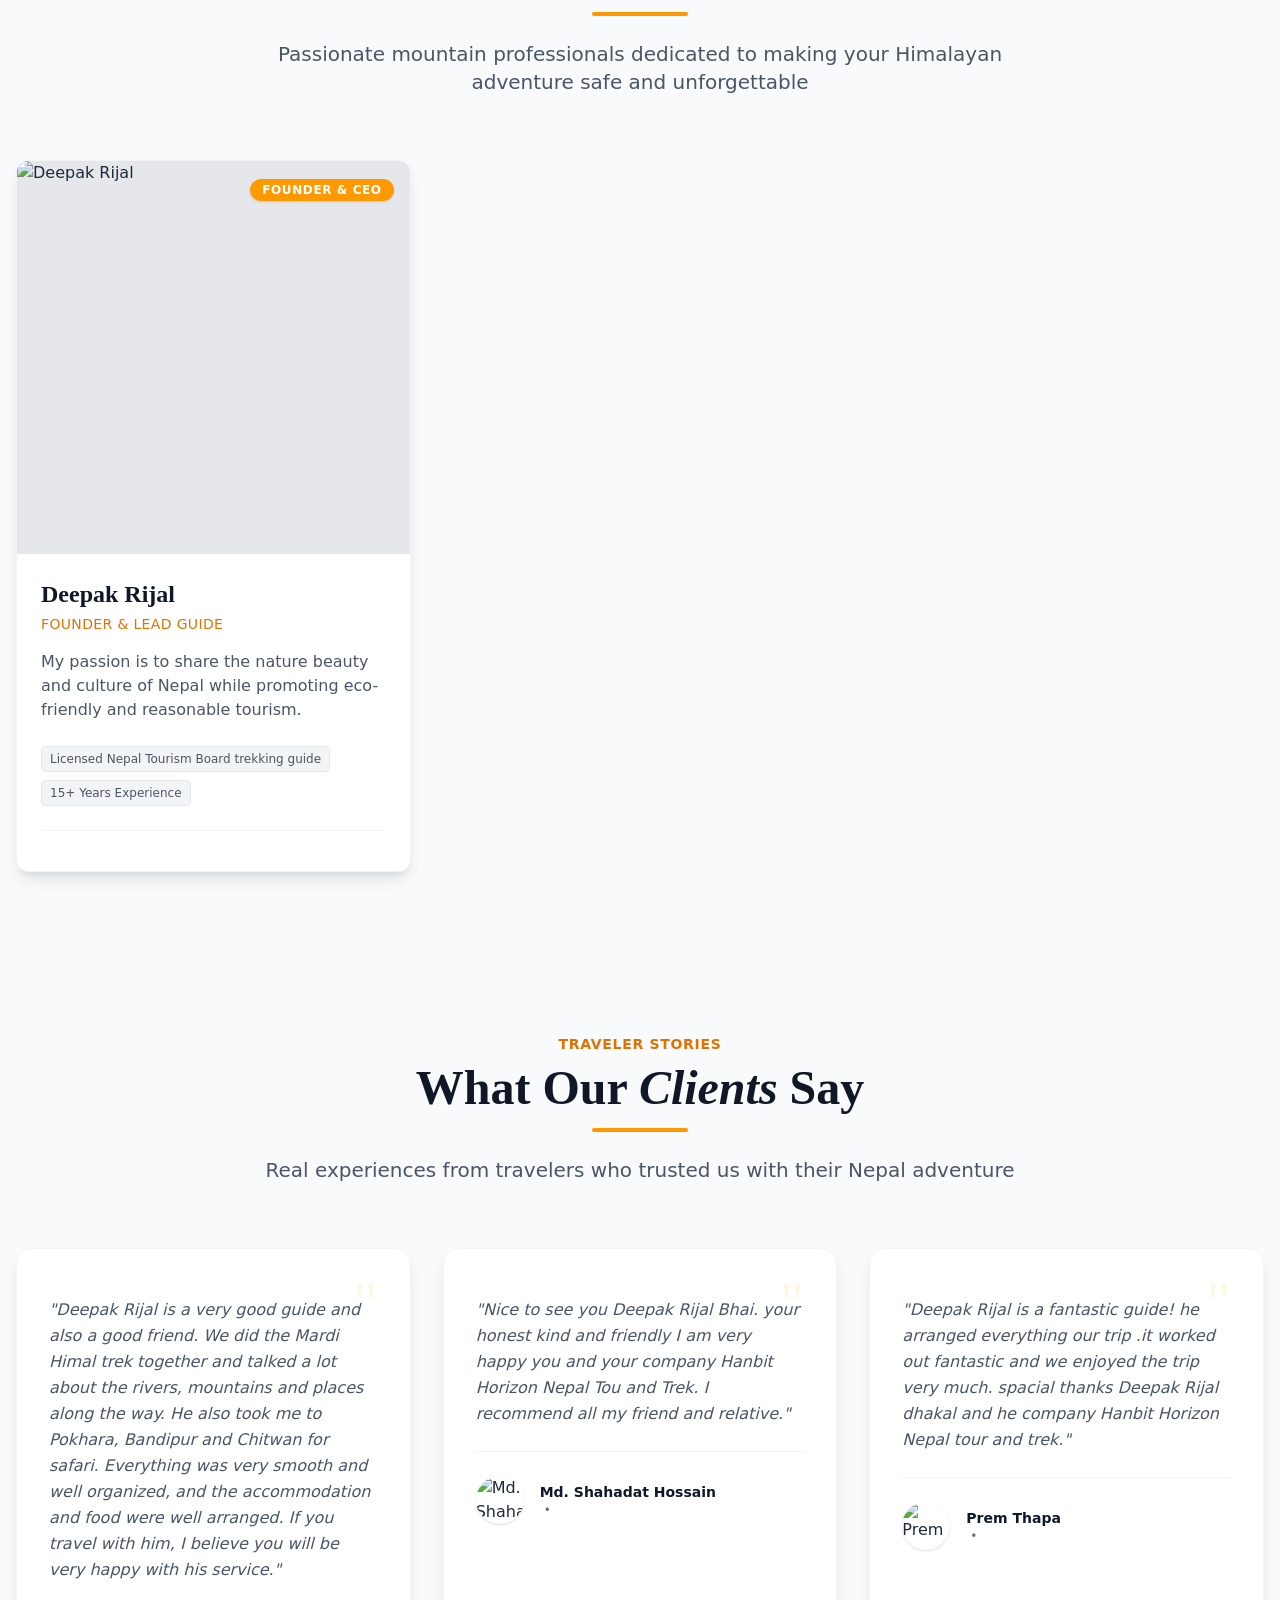
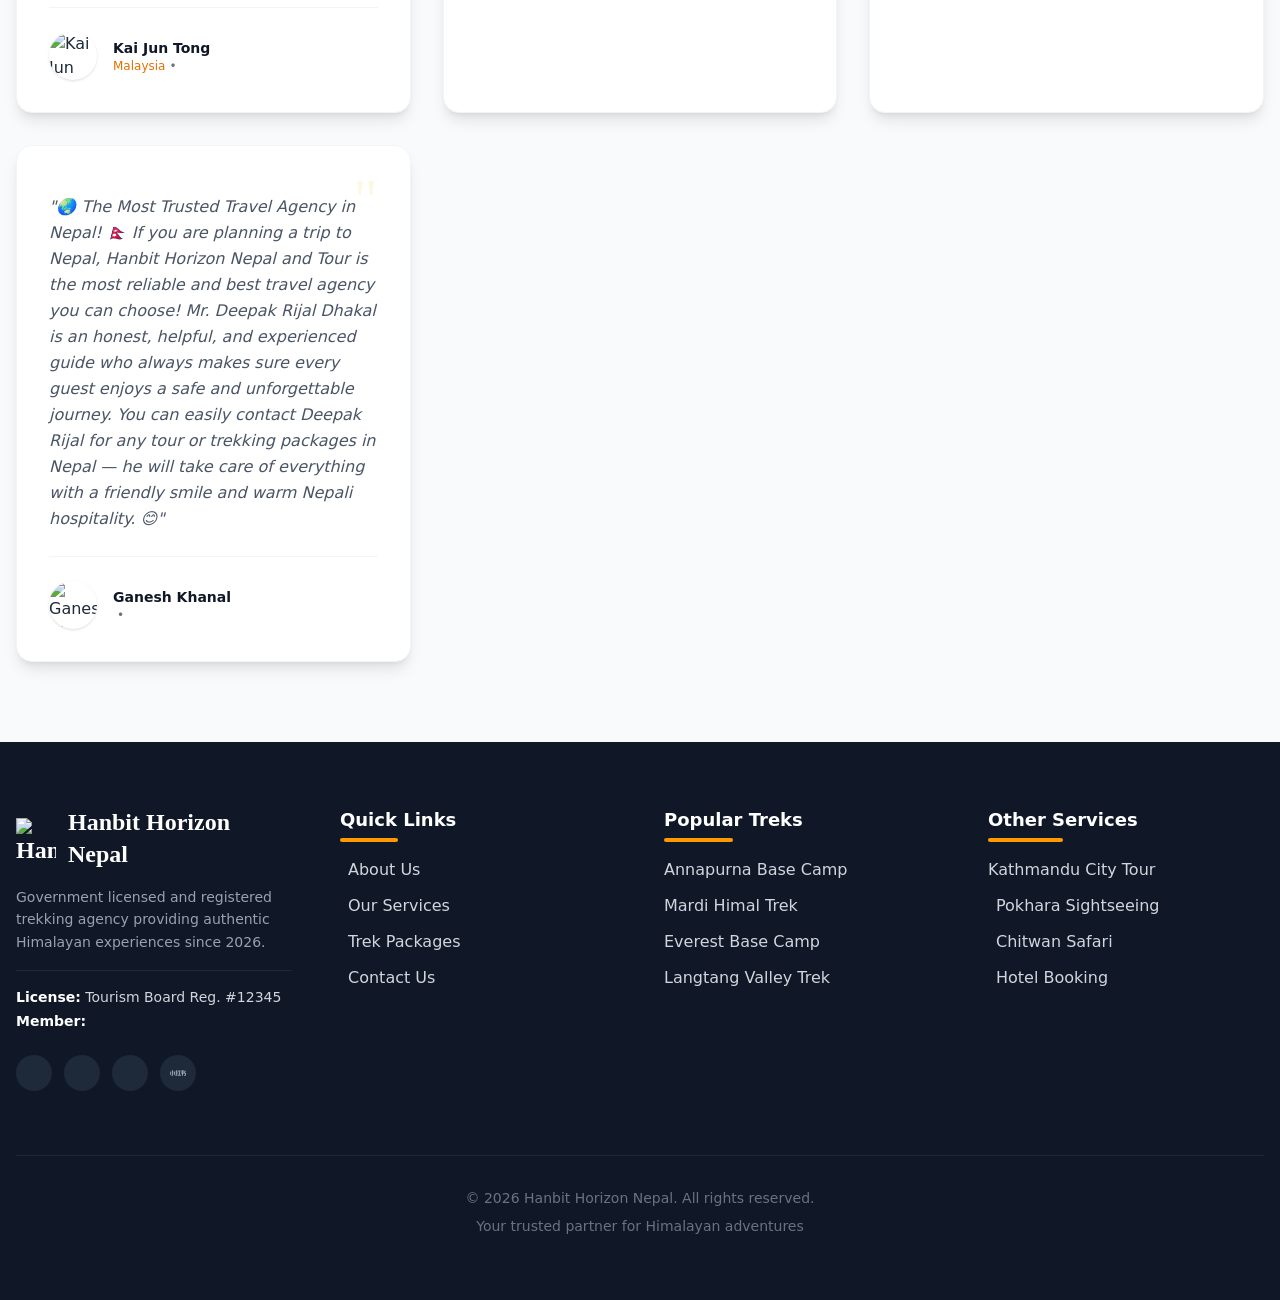
==== commit adc80989: "changes with services" ====
--- a/about/index.html
+++ b/about/index.html
@@ -115,6 +115,14 @@
                 class="absolute -bottom-1 left-0 w-0 h-0.5 bg-amber-500 transition-all group-hover:w-full"
               ></span> </a
             ><a
+              href="../services/index.html"
+              class="text-sm font-medium uppercase tracking-wider hover:text-amber-500 transition-colors relative group"
+            >
+              Services
+              <span
+                class="absolute -bottom-1 left-0 w-0 h-0.5 bg-amber-500 transition-all group-hover:w-full"
+              ></span> </a
+            ><a
               href="../contact/index.html"
               class="text-sm font-medium uppercase tracking-wider hover:text-amber-500 transition-colors relative group"
             >
@@ -155,6 +163,11 @@
               class="mobile-link text-2xl font-serif font-bold hover:text-amber-600 transition-colors"
             >
               About </a
+            ><a
+              href="../services/index.html"
+              class="mobile-link text-2xl font-serif font-bold hover:text-amber-600 transition-colors"
+            >
+              Services </a
             ><a
               href="../contact/index.html"
               class="mobile-link text-2xl font-serif font-bold hover:text-amber-600 transition-colors"
@@ -451,7 +464,7 @@
                     <i class="fab fa-facebook-f text-lg"></i>
                   </a>
                   <a
-                    href="https://wa.me/+9745988610"
+                    href="https://wa.me/++9779745988610"
                     title="WhatsApp"
                     aria-label="WhatsApp"
                     target="_blank"
@@ -915,7 +928,7 @@
       </div>
     </footer>
     <a
-      href="https://wa.me/+9745988610?text=Hello%20Snow%20Safari%20Trek!%20I'm%20interested%20in%20your%20trekking%20packages."
+      href="https://wa.me/+9779745988610?text=Hello%20Hanbit%20Horizon%20Nepal!%20I'm%20interested%20in%20your%20trekking%20packages."
       class="fixed bottom-6 right-6 z-50 bg-[#25D366] text-white w-14 h-14 rounded-full flex items-center justify-center text-3xl shadow-2xl hover:bg-[#128C7E] hover:scale-110 transition-all duration-300 group"
       target="_blank"
       rel="noopener noreferrer"
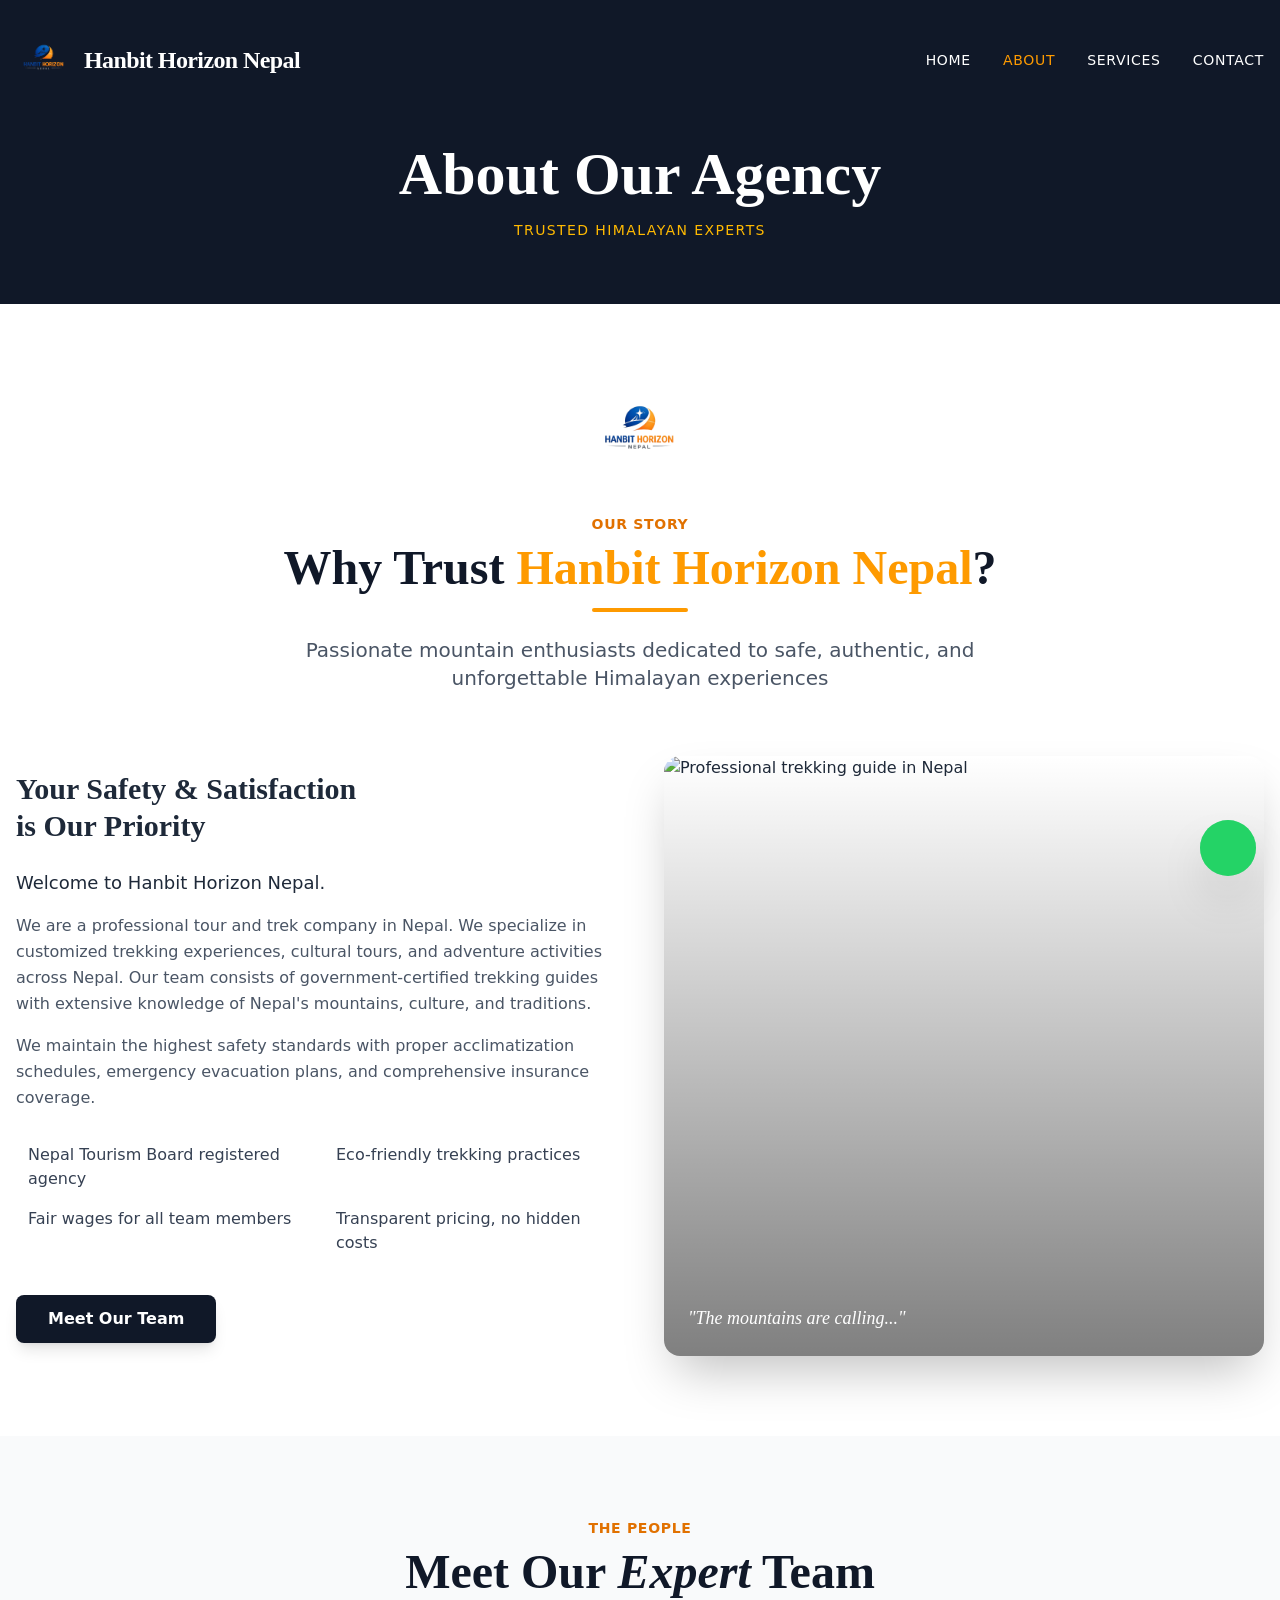
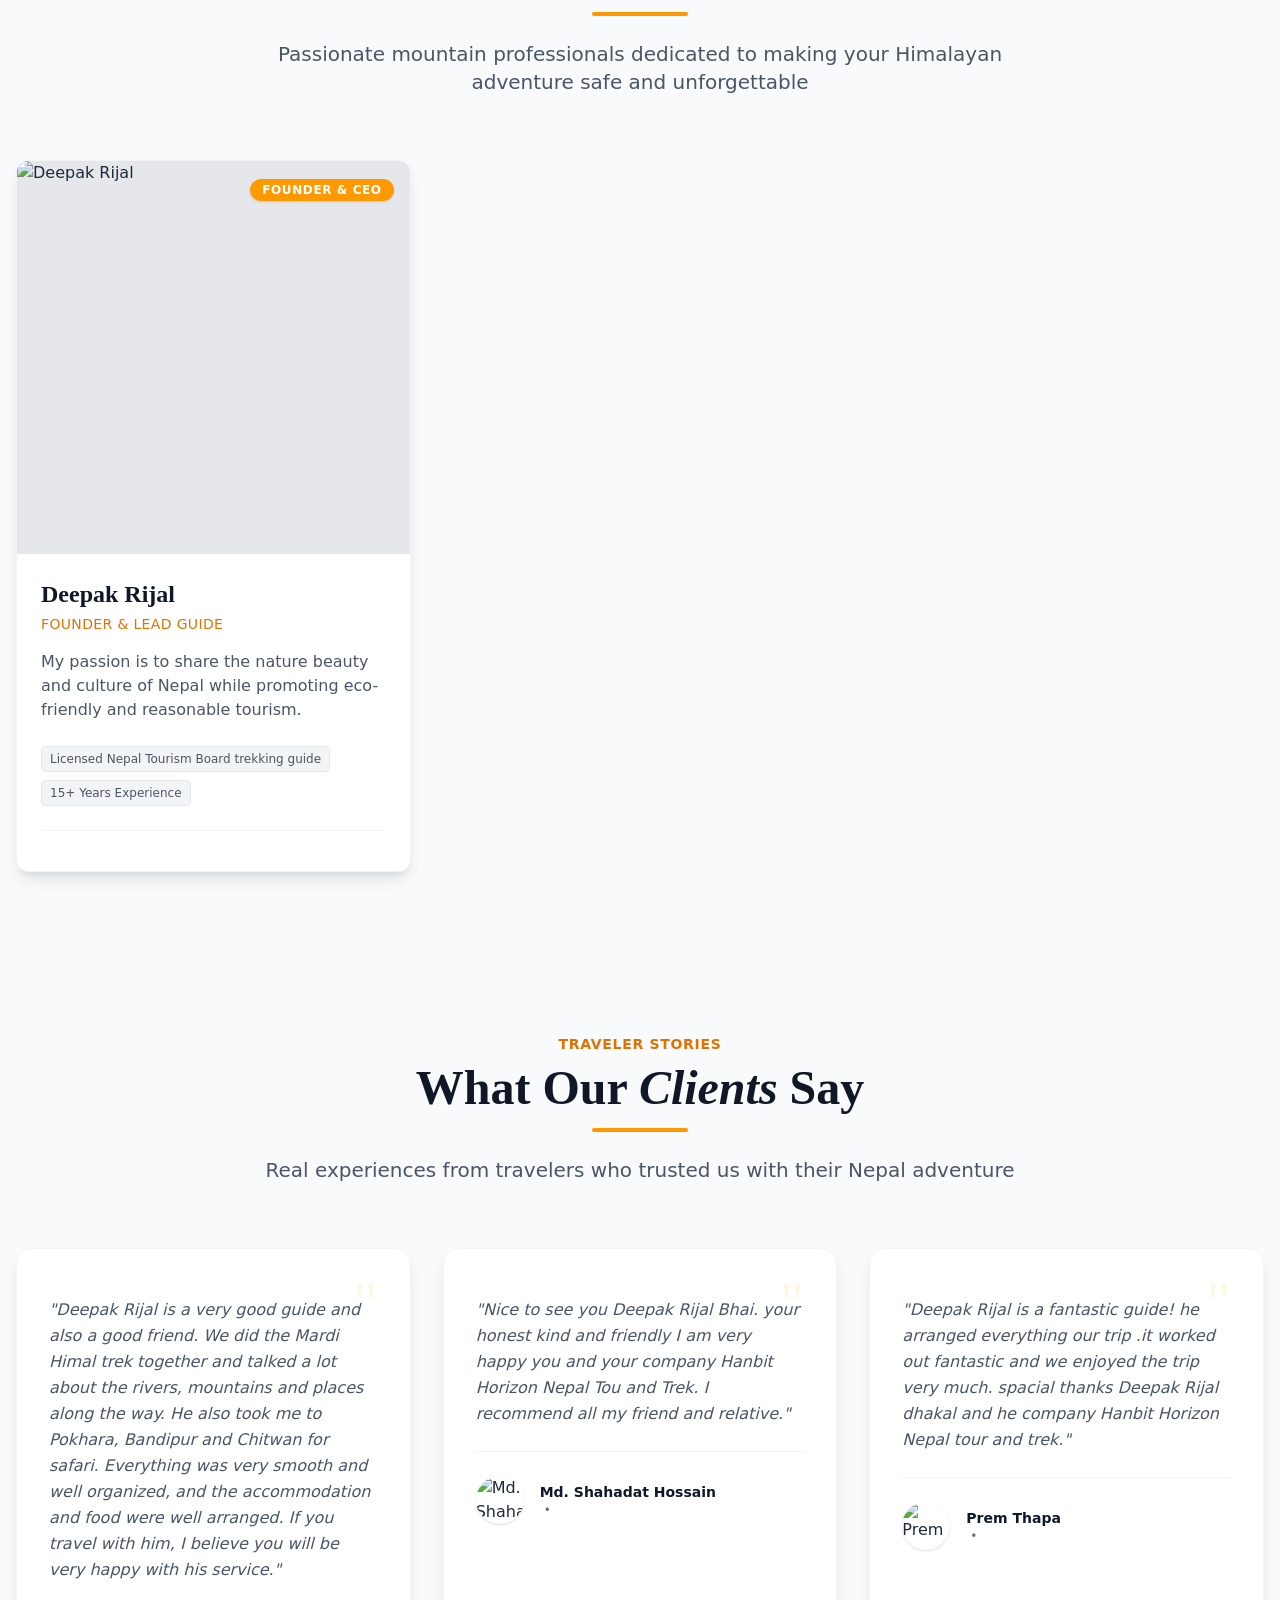
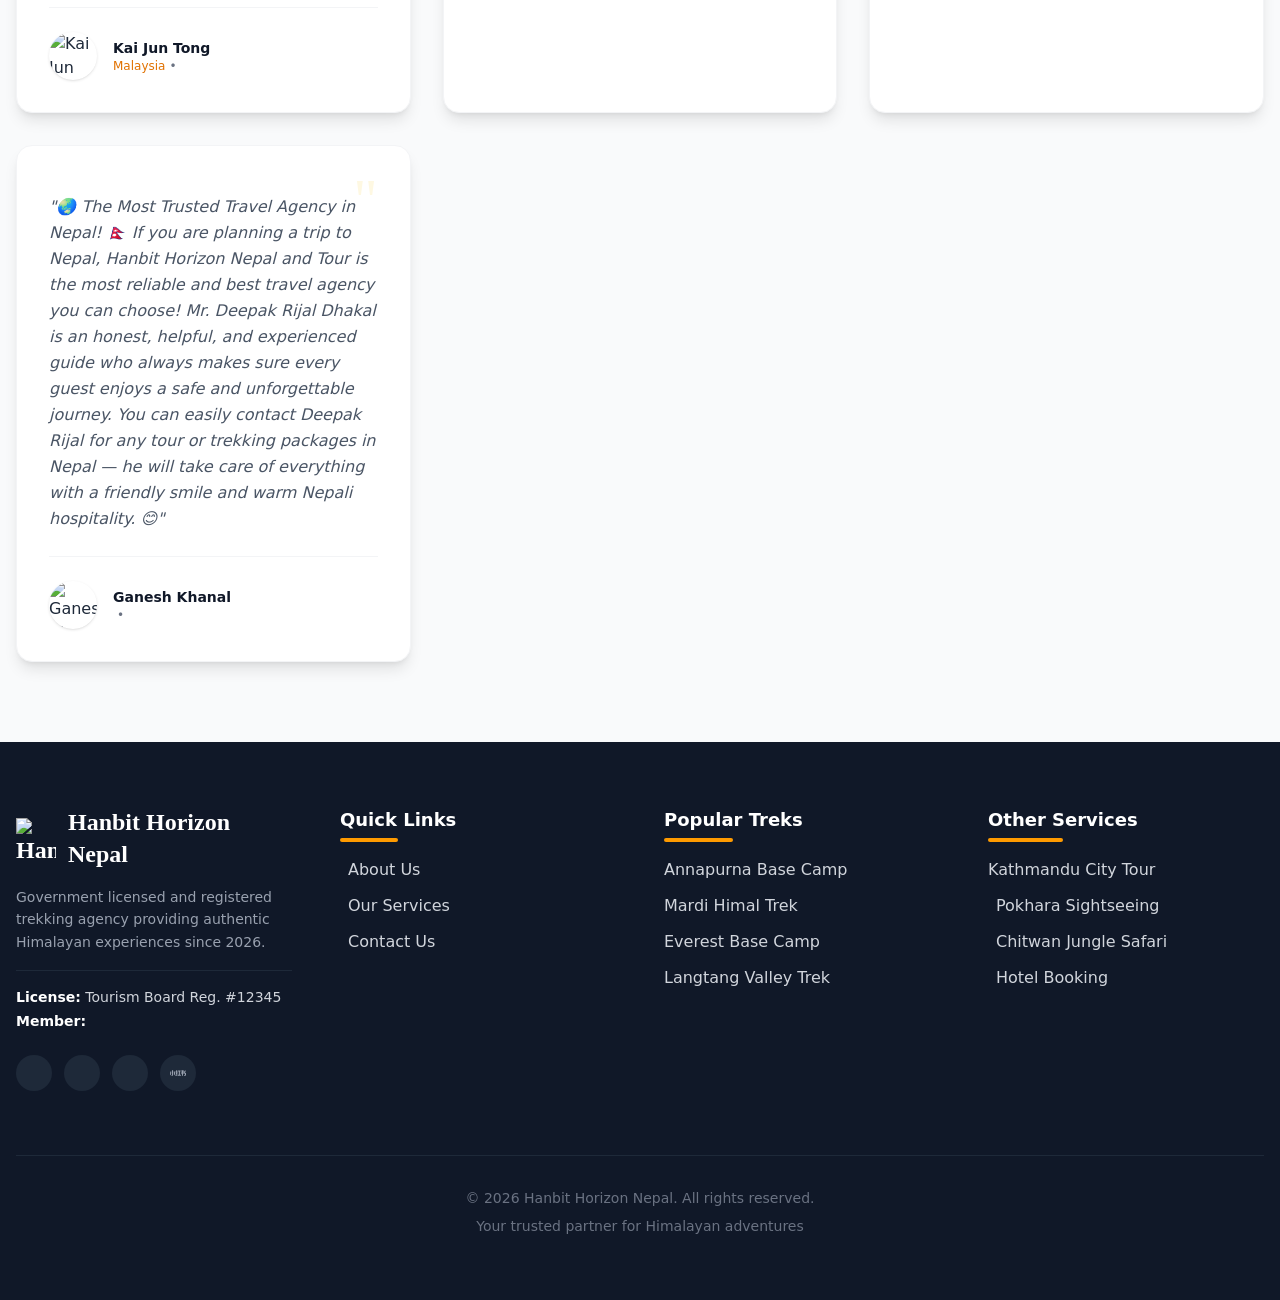
==== commit 53aa9626: "changes" ====
--- a/about/index.html
+++ b/about/index.html
@@ -336,7 +336,7 @@
                 class="relative rounded-2xl overflow-hidden shadow-2xl transform hover:scale-[1.02] transition-transform duration-500"
               >
                 <img
-                  src="../assets/unsplash.D_C4oZMA_Z1n2PRw.webp"
+                  src="https://scontent.fpkr3-1.fna.fbcdn.net/v/t39.30808-6/571146305_24883985864615689_2998649036171919509_n.jpg?_nc_cat=104&ccb=1-7&_nc_sid=7b2446&_nc_eui2=AeFwqjO0_9YtjGkDKQv0HZ7ViyZWE5ItcWaLJlYTki1xZgGfEN-80Ft7syW38QvYK1FhIDg2uWn_fq-8ENPC7a1w&_nc_ohc=pC1WsZwLMvgQ7kNvwEGzK6T&_nc_oc=AdqOclu5_8gs8bdebx2cqvsoIp5aCTATPqkK3vded3j1FeNf9UXhgy8f2eFsMIlAp9jp6jS5lScq33KVo0jIXM4c&_nc_zt=23&_nc_ht=scontent.fpkr3-1.fna&_nc_gid=5mTnIznHLSyK9K4Ug34ZfQ&_nc_ss=7b2a8&oh=00_Af54TYmqDv_kd-fKxWjNme2M5hkfEawDhqlpI2GfYBbDdA&oe=6A04B8A8"
                   alt="Professional trekking guide in Nepal"
                   loading="lazy"
                   decoding="async"
@@ -396,7 +396,7 @@
               </div>
               <div class="aspect-w-3 aspect-h-4 overflow-hidden bg-gray-200">
                 <img
-                  src="../assets/Deepak Rijal_2.BFfu81K6_1JbOSF.webp"
+                  src="https://scontent.fpkr3-2.fna.fbcdn.net/v/t39.30808-6/548072482_24515525774795035_2984401237181924360_n.jpg?_nc_cat=105&ccb=1-7&_nc_sid=13d280&_nc_eui2=AeGCHDiAMTQzCSqXwwhpsYEdcm1MK_wqVM1ybUwr_CpUzfm0WPdNuy8NRRVKXN8mA6eer4RFvfF6KzeAgM_1sfJ8&_nc_ohc=iJHvIrFjbHwQ7kNvwHiVSjR&_nc_oc=AdqethYMukYA9obvPHazoFygnQEsno1lCUnqDqE07aTtlvw2ombwLd5x-YCjogrp8lDMLkpFnYiTKpgtUEOS2MG1&_nc_zt=23&_nc_ht=scontent.fpkr3-2.fna&_nc_gid=5gkWYRPgQVnkvH83X0Ze-Q&_nc_ss=7b2a8&oh=00_Af6vHZFHEIjA4nBHfjfcOPOy1fjGpvyPX0p3L2VfmE4Xpw&oe=6A04A2B9"
                   srcset="
                     /assets/Deepak Rijal_2.BFfu81K6_2c8Fli.webp 400w,
                     /assets/Deepak Rijal_2.BFfu81K6_ZmnHvX.webp 600w,
@@ -446,7 +446,7 @@
                 </div>
                 <div class="flex gap-4 pt-4 border-t border-gray-100 mt-auto">
                   <a
-                    href="mailto:Deepak Rijaldha9@gmail.com"
+                    href="mailto:deepakrijal171@gmail.com"
                     title="Email"
                     aria-label="Email"
                     class="text-gray-400 hover:text-amber-500 transition-colors"
@@ -454,7 +454,7 @@
                     <i class="fas fa-envelope text-lg"></i>
                   </a>
                   <a
-                    href="https://facebook.com/Deepak Rijal.dhakal.10"
+                    href="https://web.facebook.com/deepak.rijal.1428/"
                     title="Facebook"
                     aria-label="Facebook"
                     target="_blank"
@@ -464,7 +464,7 @@
                     <i class="fab fa-facebook-f text-lg"></i>
                   </a>
                   <a
-                    href="https://wa.me/++9779745988610"
+                    href="https://wa.me/+9779745988610"
                     title="WhatsApp"
                     aria-label="WhatsApp"
                     target="_blank"
@@ -804,17 +804,6 @@
               </li>
               <li>
                 <a
-                  href="packages/index.html"
-                  class="hover:text-amber-500 transition-colors flex items-center gap-2 group"
-                >
-                  <i
-                    class="fas fa-chevron-right text-xs text-amber-500 group-hover:translate-x-1 transition-transform"
-                  ></i>
-                  Trek Packages
-                </a>
-              </li>
-              <li>
-                <a
                   href="index.html#contact"
                   class="hover:text-amber-500 transition-colors flex items-center gap-2 group"
                 >
@@ -900,7 +889,7 @@
                   <i
                     class="fas fa-chevron-right text-xs text-amber-500 group-hover:translate-x-1 transition-transform"
                   ></i>
-                  Chitwan Safari
+                  Chitwan Jungle Safari
                 </a>
               </li>
               <li>
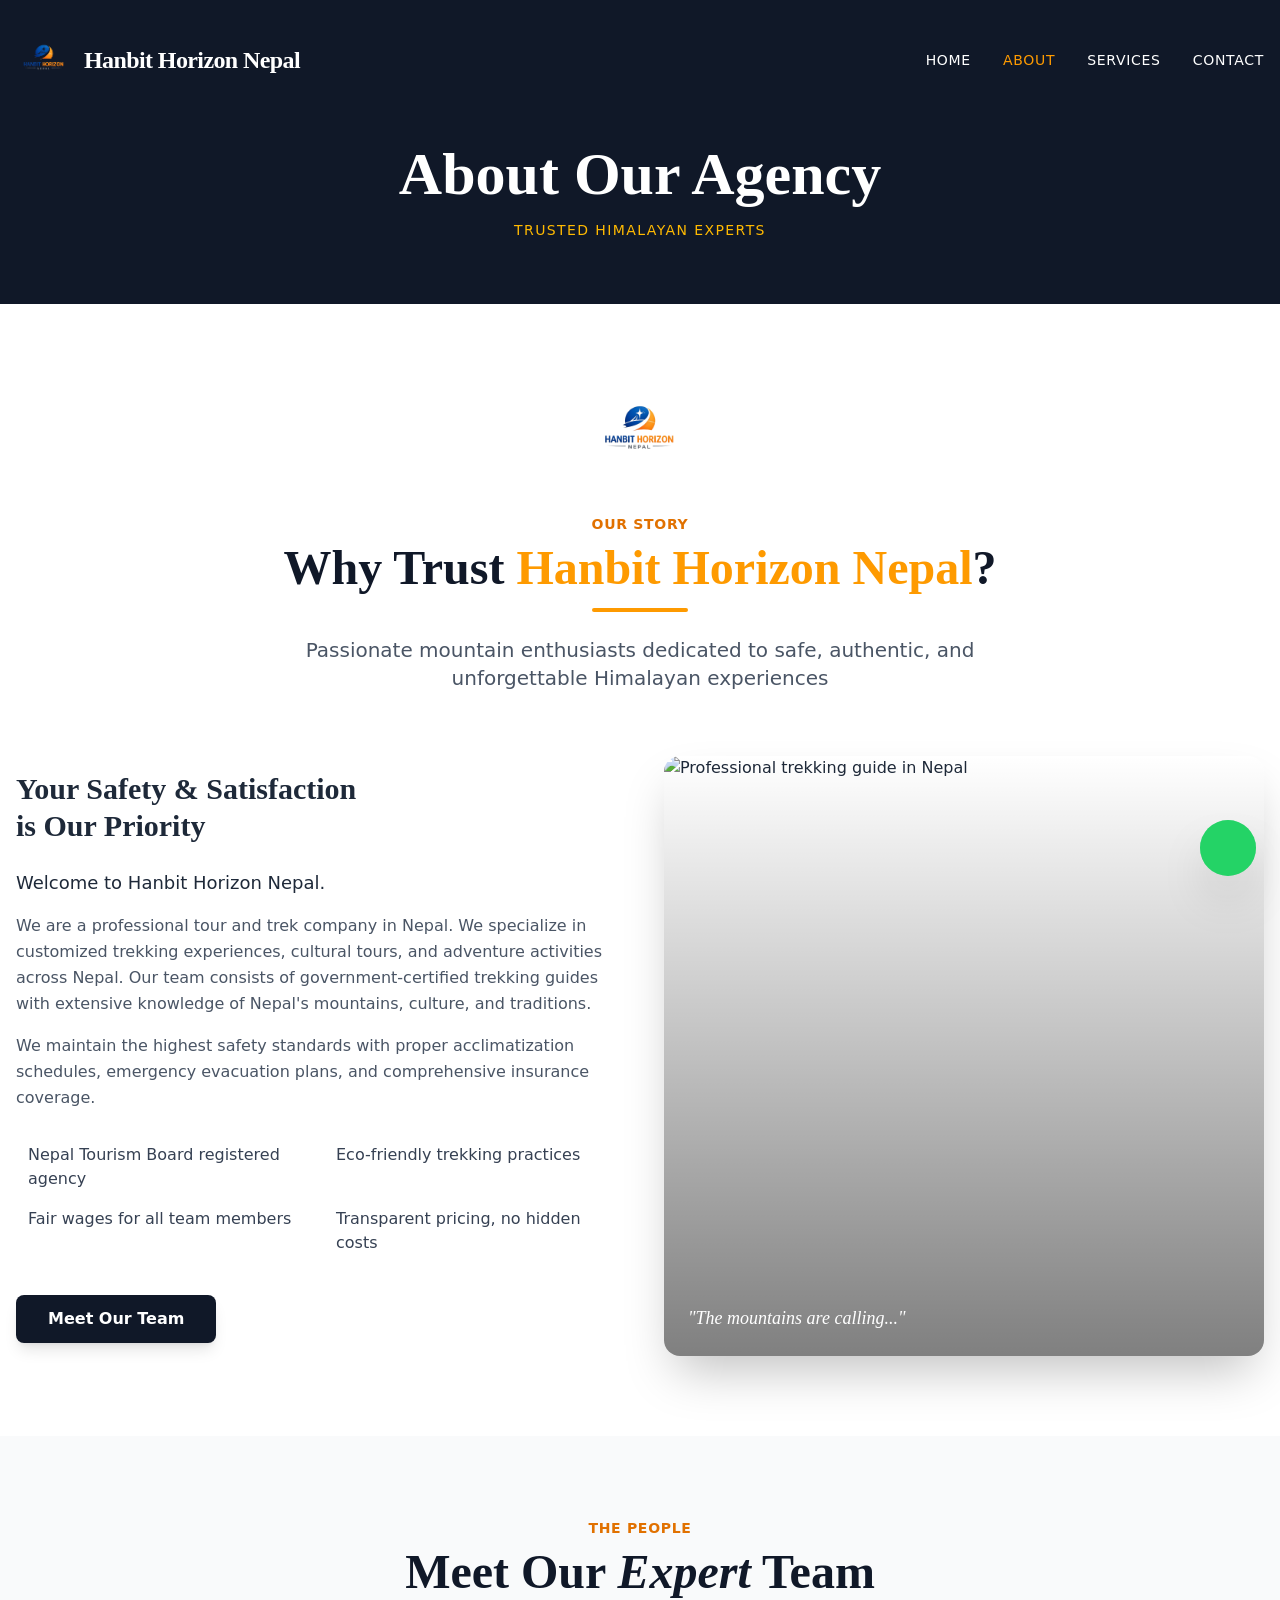
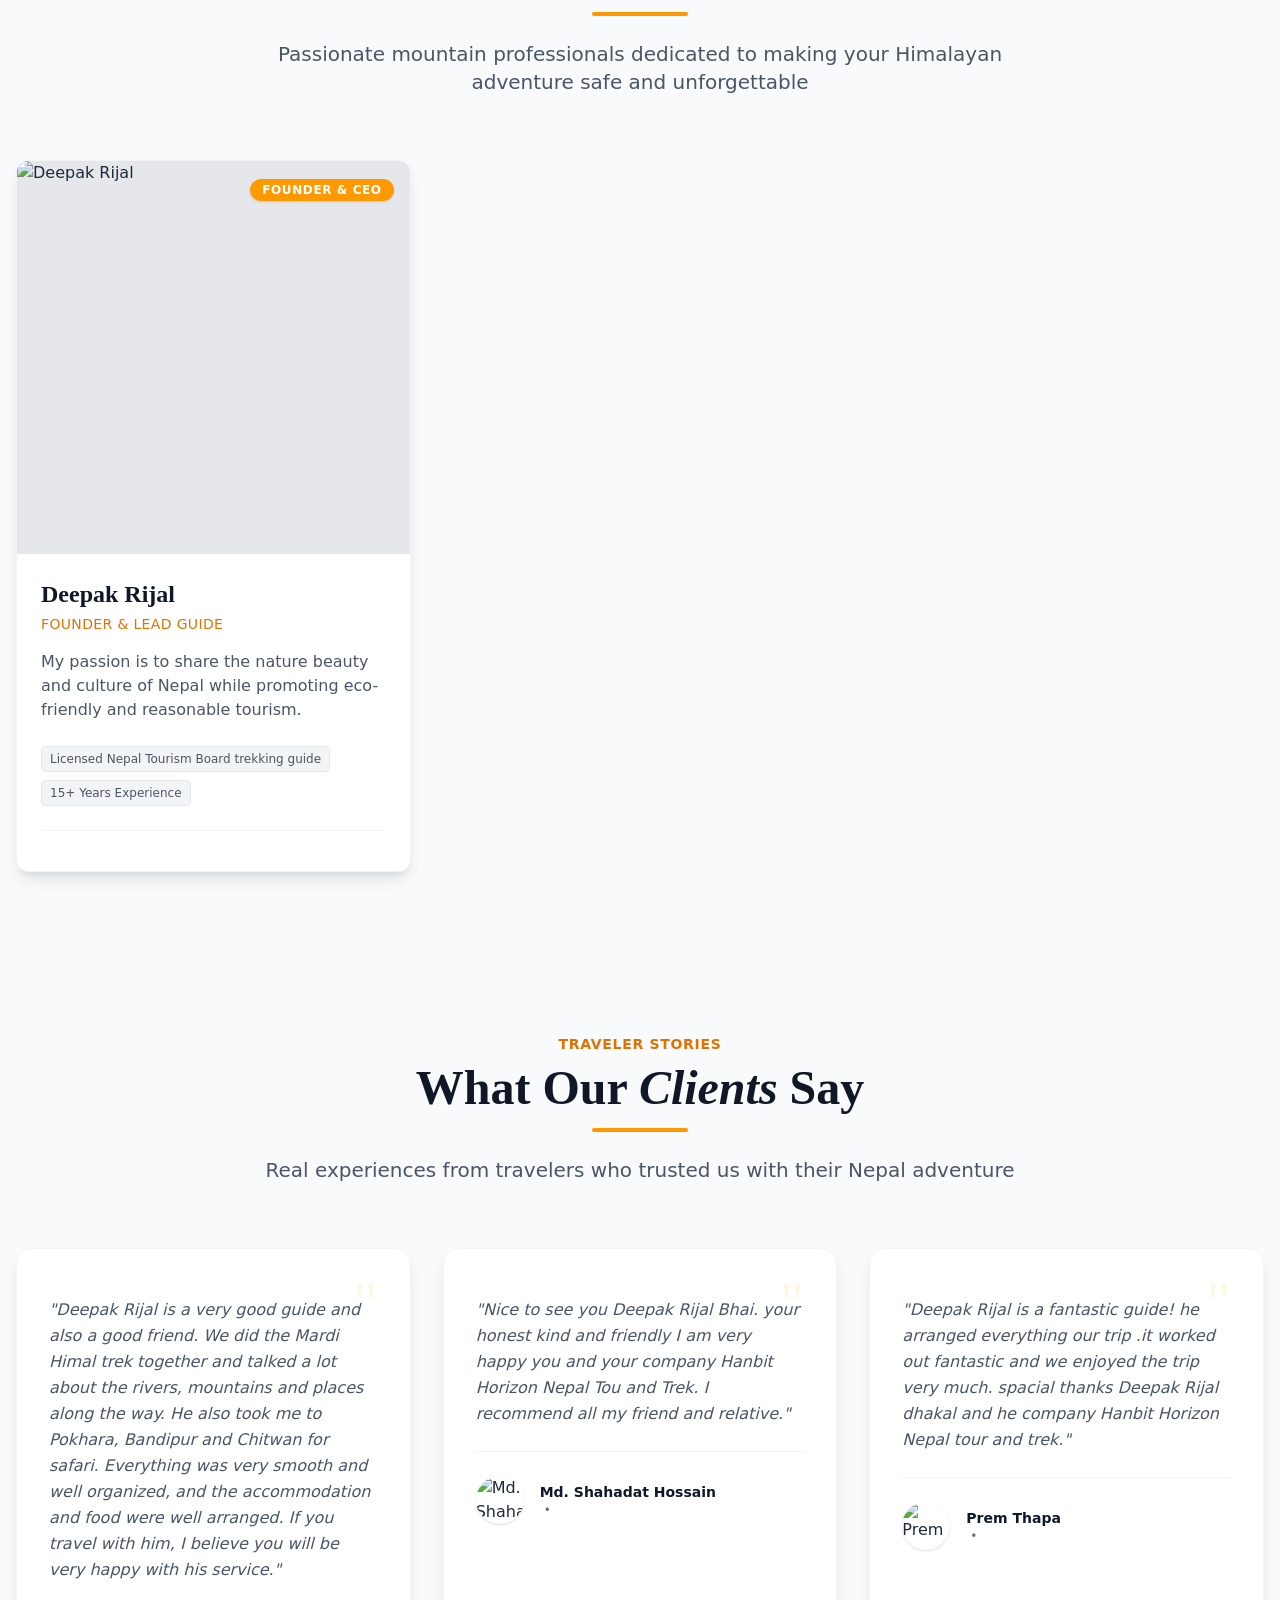
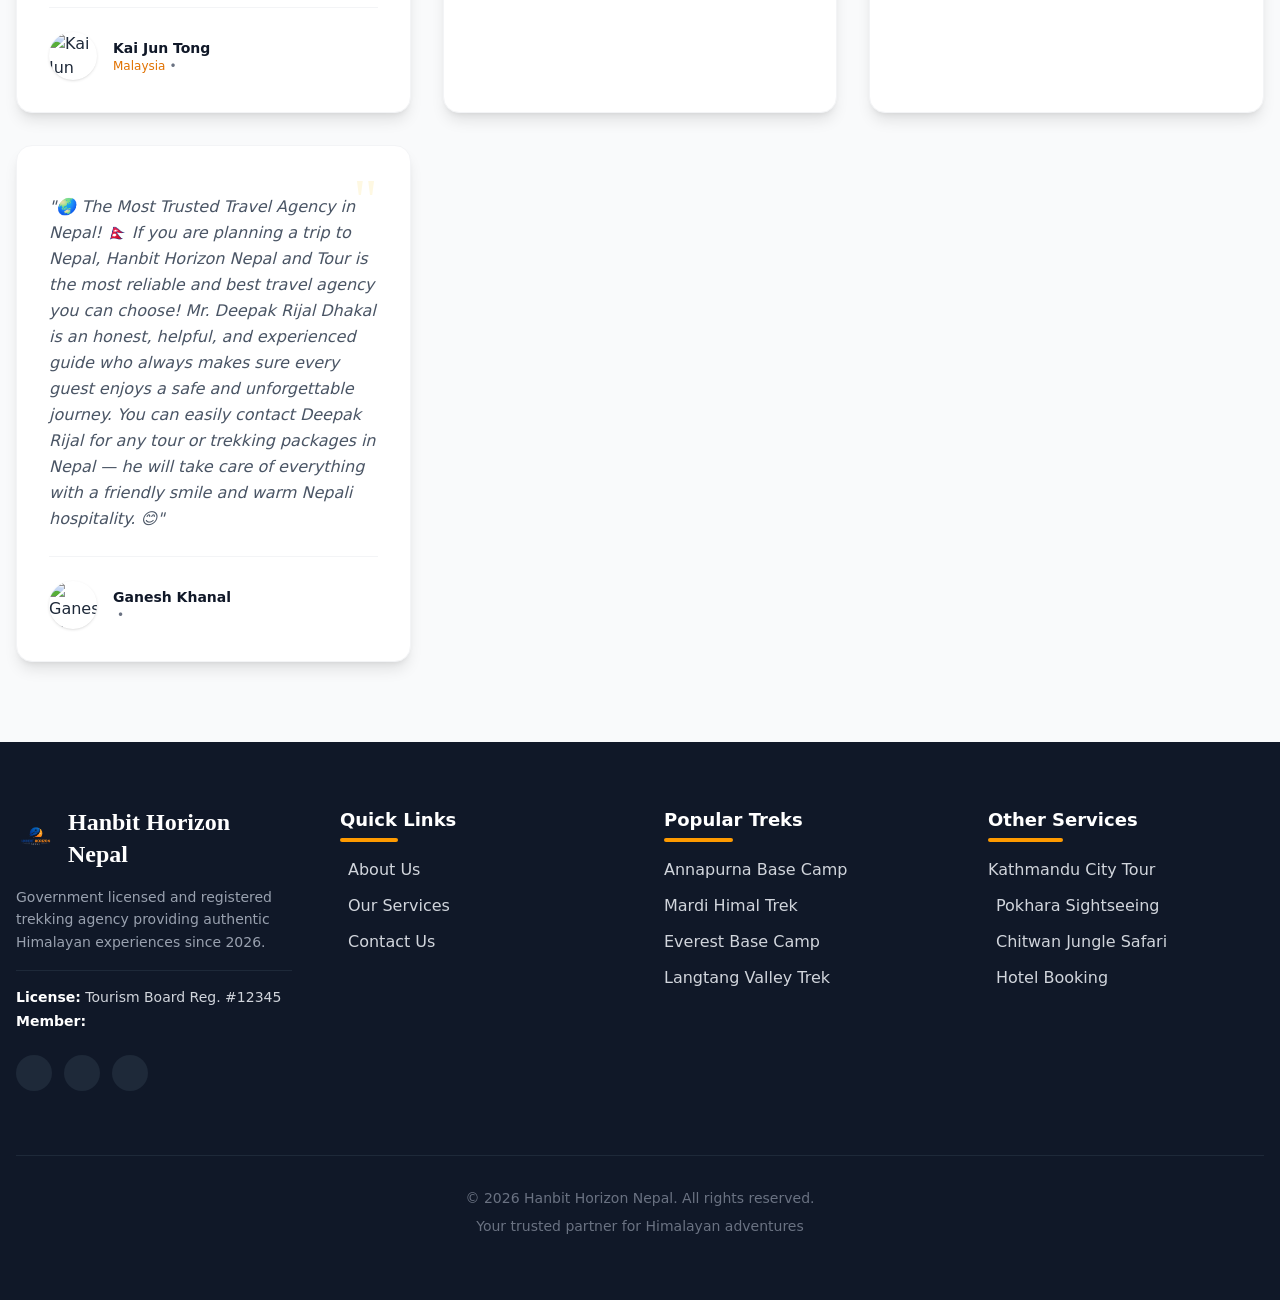
==== commit bf7d599f: "changes" ====
--- a/about/index.html
+++ b/about/index.html
@@ -464,7 +464,7 @@
                     <i class="fab fa-facebook-f text-lg"></i>
                   </a>
                   <a
-                    href="https://wa.me/+9779745988610"
+                    href="https://wa.me/+977-9745988610"
                     title="WhatsApp"
                     aria-label="WhatsApp"
                     target="_blank"
@@ -704,7 +704,7 @@
               class="text-2xl font-serif font-bold text-white flex items-center gap-3"
             >
               <img
-                src="./images/logo/logo.png"
+                src="/images/logo/logo.png"
                 alt="Hanbit Horizon Nepal Logo"
                 loading="lazy"
                 decoding="async"
@@ -755,19 +755,6 @@
                 aria-label="YouTube"
               >
                 <i class="fab fa-youtube text-sm"></i>
-              </a>
-              <a
-                href="https://xhslink.com/m/3EOQqqjv7Yf"
-                target="_blank"
-                rel="noopener noreferrer"
-                class="w-9 h-9 rounded-full bg-gray-800 hover:bg-red-600 flex items-center justify-center text-gray-400 hover:text-white transition-all"
-                aria-label="RedNote (小红书)"
-              >
-                <svg viewBox="0 0 24 24" fill="currentColor" class="w-4 h-4">
-                  <path
-                    d="M22.405 9.879c.002.016.01.02.07.019h.725a.797.797 0 0 0 .78-.972.794.794 0 0 0-.884-.618.795.795 0 0 0-.692.794c0 .101-.002.666.001.777zm-11.509 4.808c-.203.001-1.353.004-1.685.003a2.528 2.528 0 0 1-.766-.126.025.025 0 0 0-.03.014L7.7 16.127a.025.025 0 0 0 .01.032c.111.06.336.124.495.124.66.01 1.32.002 1.981 0 .01 0 .02-.006.023-.015l.712-1.545a.025.025 0 0 0-.024-.036zM.477 9.91c-.071 0-.076.002-.076.01a.834.834 0 0 0-.01.08c-.027.397-.038.495-.234 3.06-.012.24-.034.389-.135.607-.026.057-.033.042.003.112.046.092.681 1.523.787 1.74.008.015.011.02.017.02.008 0 .033-.026.047-.044.147-.187.268-.391.371-.606.306-.635.44-1.325.486-1.706.014-.11.021-.22.03-.33l.204-2.616.022-.293c.003-.029 0-.033-.03-.034zm7.203 3.757a1.427 1.427 0 0 1-.135-.607c-.004-.084-.031-.39-.235-3.06a.443.443 0 0 0-.01-.082c-.004-.011-.052-.008-.076-.008h-1.48c-.03.001-.034.005-.03.034l.021.293c.076.982.153 1.964.233 2.946.05.4.186 1.085.487 1.706.103.215.223.419.37.606.015.018.037.051.048.049.02-.003.742-1.642.804-1.765.036-.07.03-.055.003-.112zm3.861-.913h-.872a.126.126 0 0 1-.116-.178l1.178-2.625a.025.025 0 0 0-.023-.035l-1.318-.003a.148.148 0 0 1-.135-.21l.876-1.954a.025.025 0 0 0-.023-.035h-1.56c-.01 0-.02.006-.024.015l-.926 2.068c-.085.169-.314.634-.399.938a.534.534 0 0 0-.02.191.46.46 0 0 0 .23.378.981.981 0 0 0 .46.119h.59c.041 0-.688 1.482-.834 1.972a.53.53 0 0 0-.023.172.465.465 0 0 0 .23.398c.15.092.342.12.475.12l1.66-.001c.01 0 .02-.006.023-.015l.575-1.28a.025.025 0 0 0-.024-.035zm-6.93-4.937H3.1a.032.032 0 0 0-.034.033c0 1.048-.01 2.795-.01 6.829 0 .288-.269.262-.28.262h-.74c-.04.001-.044.004-.04.047.001.037.465 1.064.555 1.263.01.02.03.033.051.033.157.003.767.009.938-.014.153-.02.3-.06.438-.132.3-.156.49-.419.595-.765.052-.172.075-.353.075-.533.002-2.33 0-4.66-.007-6.991a.032.032 0 0 0-.032-.032zm11.784 6.896c0-.014-.01-.021-.024-.022h-1.465c-.048-.001-.049-.002-.05-.049v-4.66c0-.072-.005-.07.07-.07h.863c.08 0 .075.004.075-.074V8.393c0-.082.006-.076-.08-.076h-3.5c-.064 0-.075-.006-.075.073v1.445c0 .083-.006.077.08.077h.854c.075 0 .07-.004.07.07v4.624c0 .095.008.084-.085.084-.37 0-1.11-.002-1.304 0-.048.001-.06.03-.06.03l-.697 1.519s-.014.025-.008.036c.006.01.013.008.058.008 1.748.003 3.495.002 5.243.002.03-.001.034-.006.035-.033v-1.539zm4.177-3.43c0 .013-.007.023-.02.024-.346.006-.692.004-1.037.004-.014-.002-.022-.01-.022-.024-.005-.434-.007-.869-.01-1.303 0-.072-.006-.071.07-.07l.733-.003c.041 0 .081.002.12.015.093.025.16.107.165.204.006.431.002 1.153.001 1.153zm2.67.244a1.953 1.953 0 0 0-.883-.222h-.18c-.04-.001-.04-.003-.042-.04V10.21c0-.132-.007-.263-.025-.394a1.823 1.823 0 0 0-.153-.53 1.533 1.533 0 0 0-.677-.71 2.167 2.167 0 0 0-1-.258c-.153-.003-.567 0-.72 0-.07 0-.068.004-.068-.065V7.76c0-.031-.01-.041-.046-.039H17.93s-.016 0-.023.007c-.006.006-.008.012-.008.023v.546c-.008.036-.057.015-.082.022h-.95c-.022.002-.028.008-.03.032v1.481c0 .09-.004.082.082.082h.913c.082 0 .072.128.072.128V11.19s.003.117-.06.117h-1.482c-.068 0-.06.082-.06.082v1.445s-.01.068.064.068h1.457c.082 0 .076-.006.076.079v3.225c0 .088-.007.081.082.081h1.43c.09 0 .082.007.082-.08v-3.27c0-.029.006-.035.033-.035l2.323-.003c.098 0 .191.02.28.061a.46.46 0 0 1 .274.407c.008.395.003.79.003 1.185 0 .259-.107.367-.33.367h-1.218c-.023.002-.029.008-.028.033.184.437.374.871.57 1.303a.045.045 0 0 0 .04.026c.17.005.34.002.51.003.15-.002.517.004.666-.01a2.03 2.03 0 0 0 .408-.075c.59-.18.975-.698.976-1.313v-1.981c0-.128-.01-.254-.034-.38 0 .078-.029-.641-.724-.998z"
-                  ></path>
-                </svg>
               </a>
             </div>
           </div>
